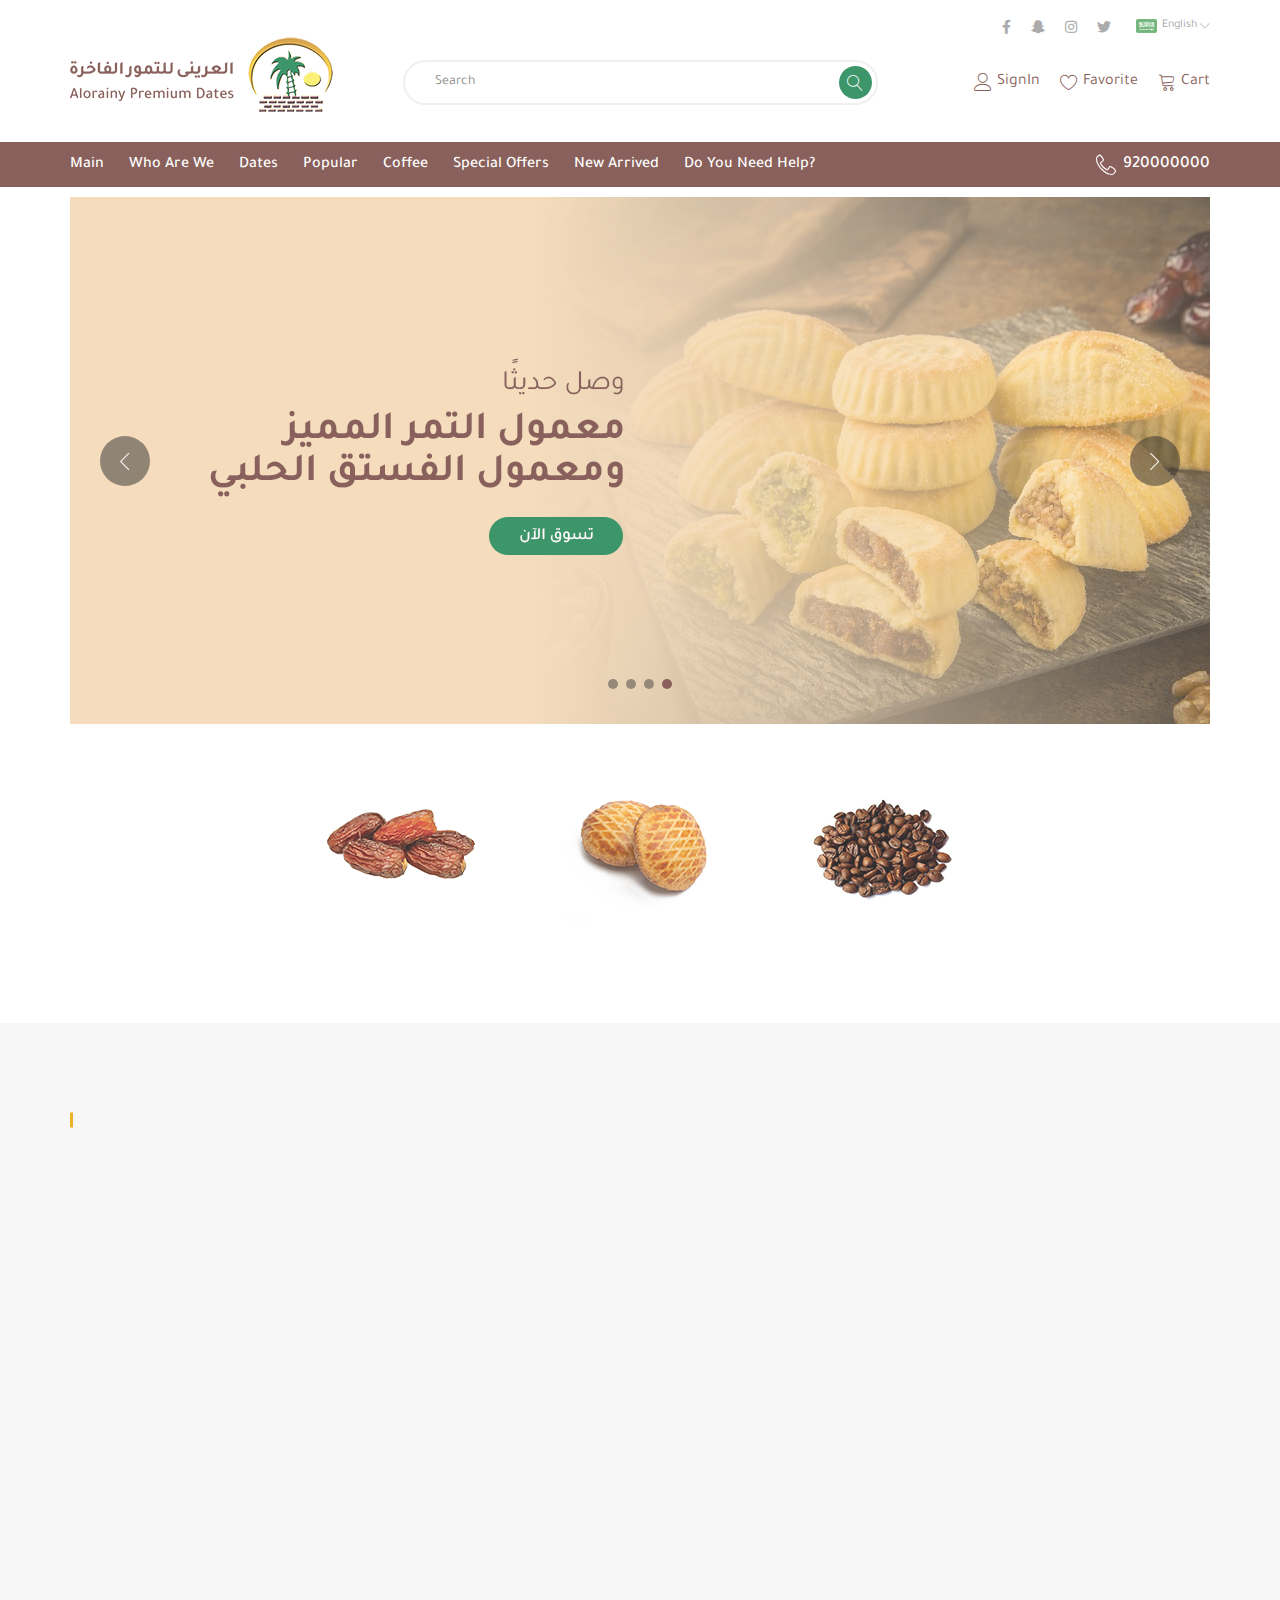
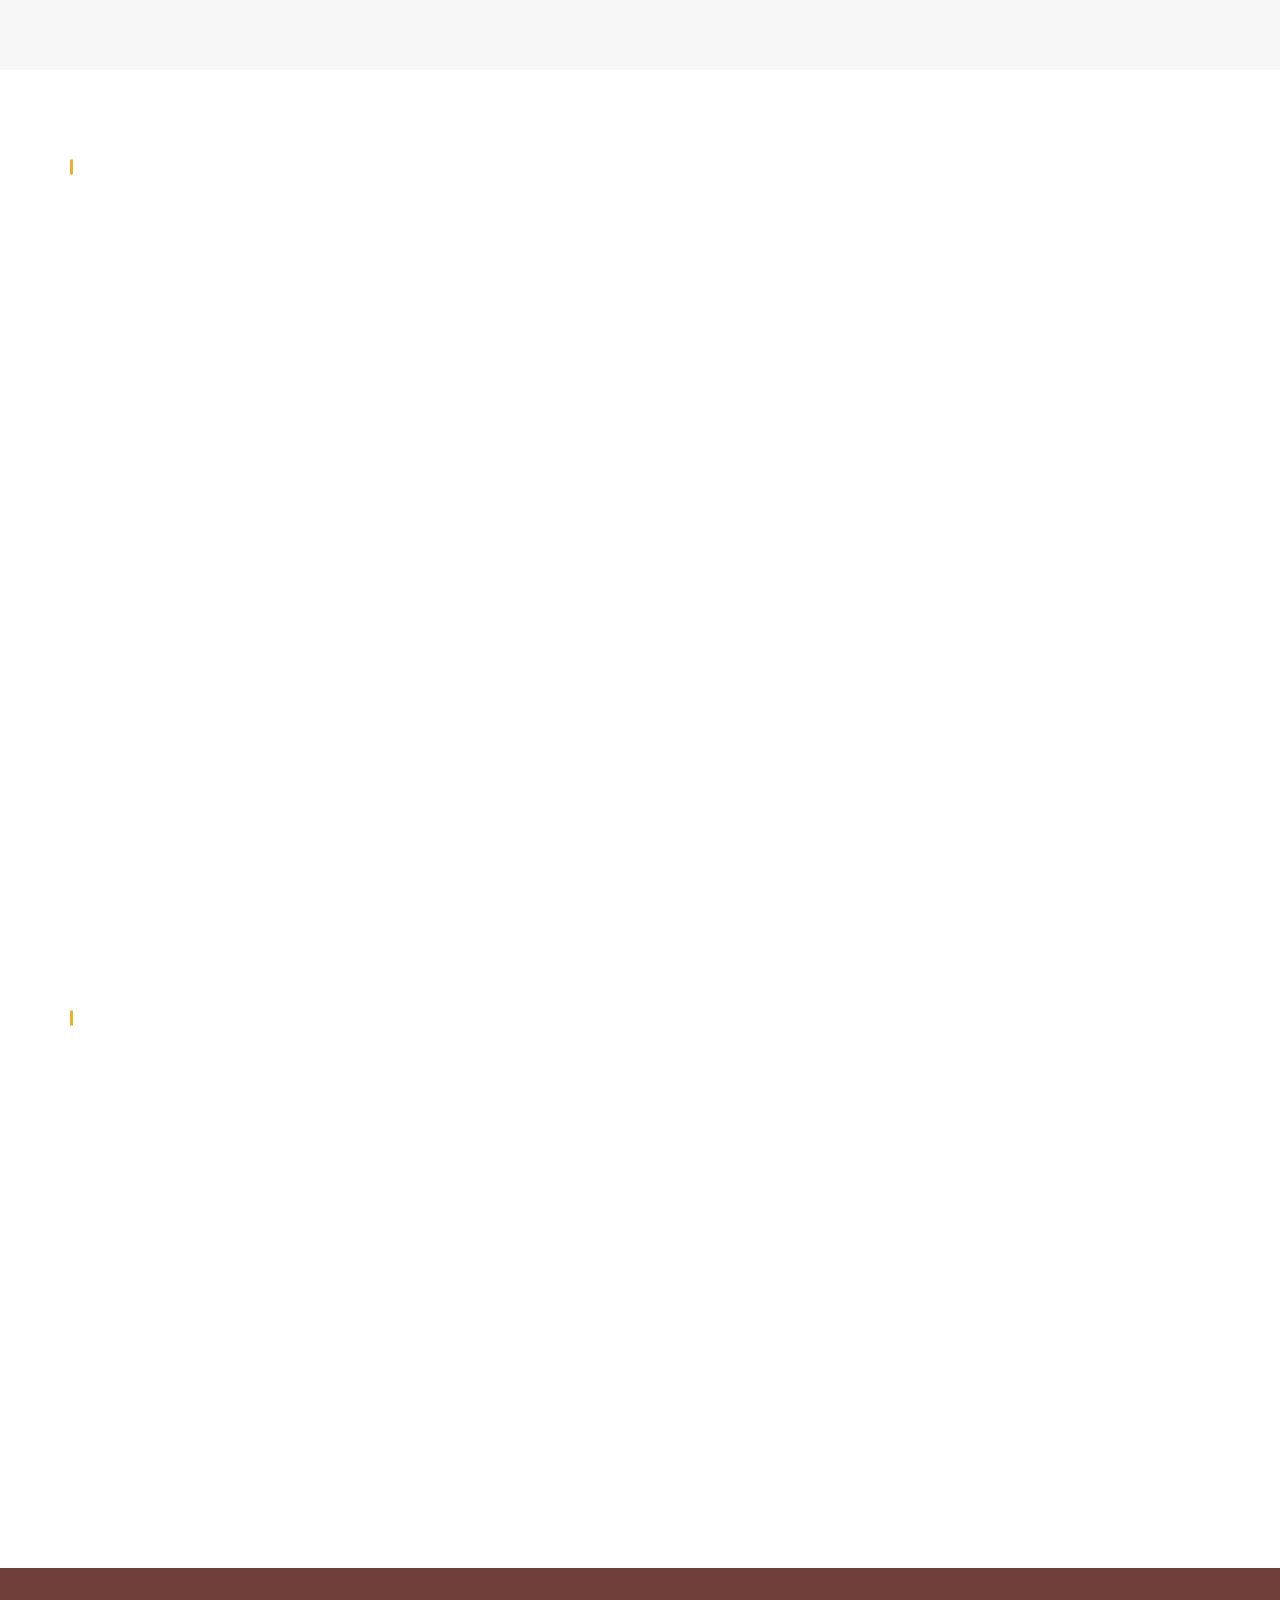
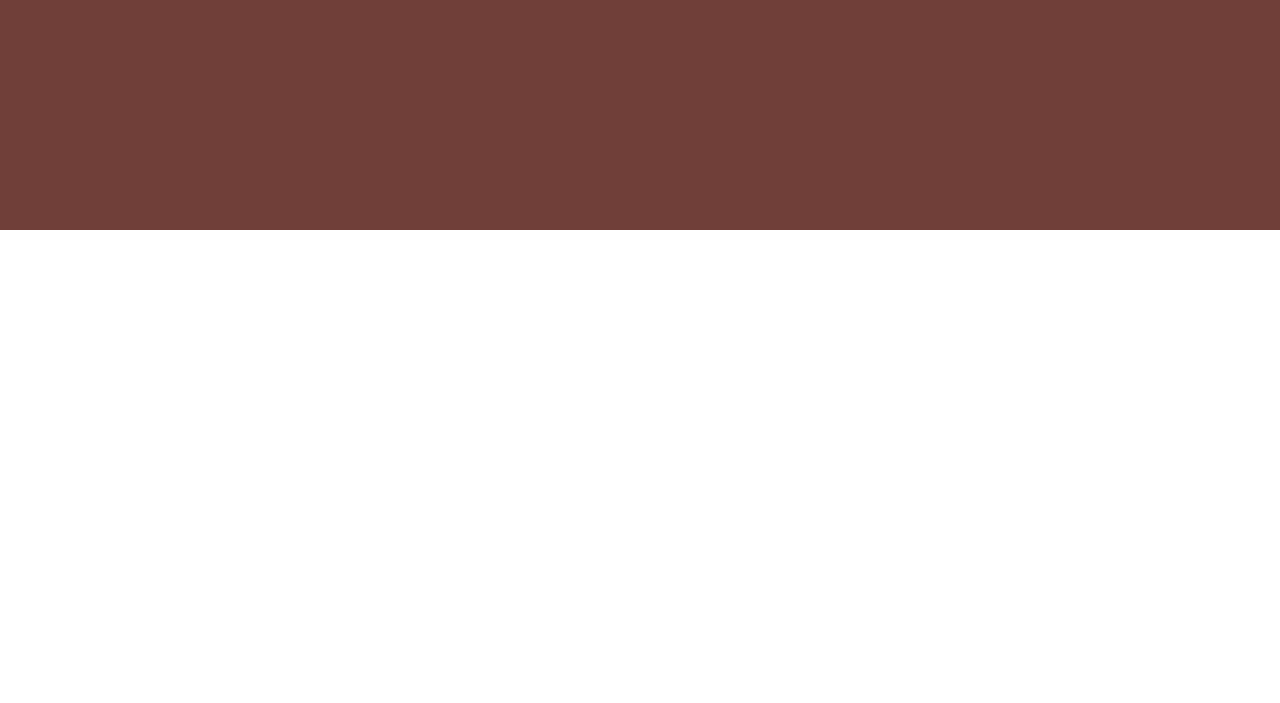
==== index-en.html @ e695fe8a "Adding Project Files" ====
<!DOCTYPE html>
<!--[if lt IE 7]>      <html class="no-js lt-ie9 lt-ie8 lt-ie7"> <![endif]-->
<!--[if IE 7]>         <html class="no-js lt-ie9 lt-ie8"> <![endif]-->
<!--[if IE 8]>         <html class="no-js lt-ie9"> <![endif]-->
<!--[if gt IE 8]><!-->
<html class="no-js" dir="ltr">
<!--<![endif]-->

<head>
    <meta charset="utf-8">
    <meta http-equiv="X-UA-Compatible" content="IE=edge">
    <title>Alorainy Premium Dates</title>
    <meta name="description" content="">
    <meta name="viewport" content="width=device-width, initial-scale=1">
    <link rel="stylesheet" href="css/all.min.css">
    <link rel="stylesheet" href="css/bootstrap.min.css">
    <link rel="stylesheet" href="css/fonts.css">
    <link rel="stylesheet" href="css/animate.css">
    <link rel="stylesheet" href="css/owl.carousel.min.css">
    <link rel="stylesheet" href="css/owl.theme.default.min.css">
    <link rel="stylesheet" href="css/Linearicons.css">
    <link rel="stylesheet" href="css/main.css">
    <link rel="stylesheet" href="css/media.css">
</head>

<body>
    <!--[if lt IE 7]>
            <p class="browsehappy">You are using an <strong>outdated</strong> browser. Please <a href="#">upgrade your browser</a> to improve your experience.</p>
        <![endif]-->

    <!--------------------------------------- Header Start -------------------------------------->
    <div class="lang-back"></div>
    <div class="header">
        <div class="container">
            <div class="page-language">
                <ul class="header-icon-list list-unstyled">
                    <li class="header-icon-li"><a class="header-icon-link" href="#!"><i class="fab fa-facebook-f"></i></a></li>
                    <li class="header-icon-li"><a class="header-icon-link" href="#!"><i class="fab fa-snapchat-ghost"></i></a></li>
                    <li class="header-icon-li"><a class="header-icon-link" href="#!"><i class="fab fa-instagram"></i></a></li>
                    <li class="header-icon-li"><a class="header-icon-link" href="#!"><i class="fab fa-twitter"></i></a></li>
                </ul>
                <div class="lang">
                    <div class="saudia">
                        <img class="lang-img" src="images/header/Saudi-Arabia.png">
                    </div>
                    <p class="lang-name">English</p>
                    <ul class="lang-list list-unstyled">
                        <li class="lang-list-li"><a class="page-link" href="index-en.html">English</a></li>
                        <li class="lang-list-li"><a class="page-link" href="index.html">العربية</a></li>
                    </ul>
                </div>
            </div>

            <div class="row">
                <div class="col-md-3 col-xs-6">
                    <div class="logo">
                        <a href="#!">
                            <img class="logo-img" src="images/header/logo.png" alt="Logo">
                        </a>
                    </div>
                </div>
                <div class="col-md-6">
                    <div class="search-box">
                        <button class="close-search-btn"><span class="lnr lnr-cross"></span></button>
                        <div class="search-bar">
                            <input class="search-input" placeholder="Search">
                            <button class="search-button"><span class="lnr lnr-magnifier"></span></button>
                        </div>
                    </div>
                </div>
                <div class="col-md-3 col-xs-6">
                    <div class="user-terms">

                        <div class="terms-content menu">
                            <span class="menu-icon lnr lnr-menu"></span>
                        </div>

                        <div class="terms-content search">
                            <span class="search-icon open-search"></span>
                        </div>

                        <div class="terms-content config">
                            <span class="config-icon lnr lnr-user"></span>
                            <p class="config-name">SignIn</p>
                            <div class="user-config">
                                <div class="config-box">
                                    <div class="getin get-one login"><a class="getin-link" href="#">SignUp</a></div>
                                    <div class="getin get-two signup"><a class="getin-link" href="#">SignIn</a></div>
                                    <!-- <div class="getin get-three account"><a class="getin-link" href="#">حسابي</a></div>
                                    <div class="getin get-four orders"><a class="getin-link" href="#">طلباتي</a></div>
                                    <div class="getin get-five balance"><a class="getin-link" href="#">رصيدي</a></div>
                                    <div class="getin get-six logout"><a class="getin-link" href="#">خروج</a></div> -->
                                </div>
                            </div>
                        </div>
                        <div class="terms-content fav">
                            <span class="fav-icon lnr lnr-heart"></span>
                            <p class="fav-name">Favorite</p>
                        </div>
                        <div class="terms-content shop">
                            <span class="shop-icon lnr lnr-cart"></span>
                            <p class="shop-name">Cart</p>
                        </div>
                    </div>
                </div>
            </div>
        </div>
    </div>
    <!---------------------------------------- Header End --------------------------------------->


    <!---------------------------------------- Nav Start ---------------------------------------->
    <div class="nav">
        <div class="container">
            <button class="close"><span class="lnr lnr-cross"></span></button>
            <div class="nav-content">
                <ul class="nav-list list-unstyled">
                    <li class="nav-li"><a class="nav-link" href="#!">Main</a></li>
                    <li class="nav-li"><a class="nav-link" href="#!">Who Are We</a></li>
                    <li class="nav-li"><a class="nav-link" href="#!">Dates</a></li>
                    <li class="nav-li shabi"><a class="nav-link" href="#!">Popular</a>
                        <ul class="shabi-list list-unstyled">
                            <li class="shabi-li"><a class="shabi-link" href="#!">Maamoul</a></li>
                            <li class="shabi-li"><a class="shabi-link" href="#!">Klega</a></li>
                            <li class="shabi-li"><a class="shabi-link" href="#!">Dates</a></li>
                        </ul>
                    </li>
                    <li class="nav-li"><a class="nav-link" href="#!">Coffee</a></li>
                    <li class="nav-li"><a class="nav-link" href="#!">Special Offers</a></li>
                    <li class="nav-li fav-li"><a class="nav-link" href="#!">Favorite</a></li>
                    <li class="nav-li"><a class="nav-link" href="#!">New Arrived</a></li>
                    <li class="nav-li"><a class="nav-link" href="#!">?Do You Need Help</a></li>
                </ul>
                <p class="lang-name">Language</p>
                <ul class="lang-list list-unstyled">
                    <li class="lang-list-li"><a class="page-link" href="index-en.html">English</a></li>
                    <li class="lang-list-li"><a class="page-link" href="index.html">العربية</a></li>
                </ul>
                <p class="my-account">My Account</p>
                <div class="config-box">
                    <div class="getin get-one login"><a class="getin-link" href="#">SignUp</a></div>
                    <div class="getin get-two signup"><a class="getin-link" href="#">SignIn</a></div>
                </div>
                <div class="nav-contact">
                    <span class="contact-icon lnr lnr-phone-handset"></span>
                    <p class="contact-number"><a class="tel" href="tel:920000000">920000000</a></p>
                </div>
            </div>
        </div>
    </div>
    <!----------------------------------------- Nav End ----------------------------------------->


    <!------------------------------------ Main Slider Start ------------------------------------>
    <div class="main-slider">
        <div class="container">
            <div class="owl-carousel owl-theme wow animate__zoomIn" data-wow-duration="0.5s">

                <div class="main-item wow animate__zoomIn" data-wow-duration="0.6s">
                    <a class="main-item-link" href="#!">
                        <img src="images/main-slider/slider.png">
                    </a>
                </div>

                <div class="main-item">
                    <a class="main-item-link" href="#!">
                        <img src="images/main-slider/slider.png">
                    </a>
                </div>

                <div class="main-item">
                    <a class="main-item-link" href="#!">
                        <img src="images/main-slider/slider.png">
                    </a>
                </div>

                <div class="main-item">
                    <a class="main-item-link" href="#!">
                        <img src="images/main-slider/slider.png">
                    </a>
                </div>

            </div>
        </div>
    </div>

    <!------------------------------------- Main Slider End ------------------------------------->


    <!------------------------------------- Categories Start ------------------------------------>
    <div class="cat">
        <div class="container">
            <div class="cat-content">

                <div class="cat-item">
                    <a class="cat-image-box wow animate__zoomIn" data-wow-duration="0.5s" href="#!">
                        <img class="cat-img img-responsive" src="images/categories/1.png">
                    </a>
                    <a class="cat-name wow animate__zoomIn" data-wow-duration="0.6s" href="#!">Dates</a>
                </div>

                <div class="cat-item">
                    <a class="cat-image-box wow animate__zoomIn" data-wow-duration="0.7s" href="#!">
                        <img class="cat-img img-responsive" src="images/categories/2.png">
                    </a>
                    <a class="cat-name wow animate__zoomIn" data-wow-duration="0.8s" href="#!">Popular</a>
                </div>

                <div class="cat-item">
                    <a class="cat-image-box wow animate__zoomIn" data-wow-duration="0.9s" href="#!">
                        <img class="cat-img img-responsive" src="images/categories/3.png">
                    </a>
                    <a class="cat-name wow animate__zoomIn" data-wow-duration="1s" href="#!">Coffee</a>
                </div>
            </div>
        </div>
    </div>
    <!-------------------------------------- Categories End ------------------------------------->


    <!-------------------------------------- Product1 Start ------------------------------------->
    <div class="bestsellers">
        <div class="container">

            <h3 class="products-title wow animate__zoomIn" data-wow-duration="0.5s">BestSellers</h3>

            <div class="owl-carousel owl-theme wow animate__zoomIn" data-wow-duration="0.6s">

                <div class="item wow animate__zoomIn" data-wow-duration="0.7s">
                    <div class="img-box">
                        <a href="#!"><img class="item-img img-responsive" src="images/products/1.png"></a>
                        <span class="discount">Discount 10%</span>
                    </div>
                    <div class="item-content">
                        <a href="#" class="item-name">Product Test Name</a>
                        <p class="price-box">
                            <span class="first-price">150 SAR</span>
                            <span class="last-price">170 SAR</span>
                        </p>
                        <div class="add-to-cart">
                            <a class="add-to-cart-link" href="#!">
                                <span class="item-cart lnr lnr-cart"></span>
                                <p class="item-cart-name">Add To Cart</p>
                            </a>
                        </div>
                    </div>
                </div>

                <div class="item wow animate__zoomIn" data-wow-duration="0.8s">
                    <div class="img-box">
                        <a href="#!"><img class="item-img img-responsive" src="images/products/2.png"></a>
                    </div>
                    <div class="item-content">
                        <a href="#" class="item-name">Product Test Name</a>
                        <p class="price-box">
                            <span class="first-price">150 SAR</span>
                        </p>
                        <div class="add-to-cart">
                            <a class="add-to-cart-link" href="#!">
                                <span class="item-cart lnr lnr-cart"></span>
                                <p class="item-cart-name">Add To Cart</p>
                            </a>
                        </div>
                    </div>
                </div>

                <div class="item wow animate__zoomIn" data-wow-duration="0.9s">
                    <div class="img-box">
                        <a href="#!"><img class="item-img img-responsive" src="images/products/3.png"></a>
                        <span class="discount">Discount 10%</span>
                    </div>
                    <div class="item-content">
                        <a href="#" class="item-name">Product Test Name</a>
                        <p class="price-box">
                            <span class="first-price">150 SAR</span>
                            <span class="last-price">170 SAR</span>
                        </p>
                        <div class="add-to-cart">
                            <a class="add-to-cart-link" href="#!">
                                <span class="item-cart lnr lnr-cart"></span>
                                <p class="item-cart-name">Add To Cart</p>
                            </a>
                        </div>
                    </div>
                </div>

                <div class="item wow animate__zoomIn" data-wow-duration="1s">
                    <div class="img-box">
                        <a href="#!"><img class="item-img img-responsive" src="images/products/4.png"></a>
                        <span class="discount">Discount 10%</span>
                    </div>
                    <div class="item-content">
                        <a href="#" class="item-name">Product Test Name</a>
                        <p class="price-box">
                            <span class="first-price">150 SAR</span>
                            <span class="last-price">170 SAR</span>
                        </p>
                        <div class="add-to-cart">
                            <a class="add-to-cart-link" href="#!">
                                <span class="item-cart lnr lnr-cart"></span>
                                <p class="item-cart-name">Add To Cart</p>
                            </a>
                        </div>
                    </div>
                </div>

                <div class="item wow animate__zoomIn" data-wow-duration="1.1s">
                    <div class="img-box">
                        <a href="#!"><img class="item-img img-responsive" src="images/products/5.png"></a>
                        <span class="discount">Discount 10%</span>
                    </div>
                    <div class="item-content">
                        <a href="#" class="item-name">Product Test Name</a>
                        <p class="price-box">
                            <span class="first-price">150 SAR</span>
                            <span class="last-price">170 SAR</span>
                        </p>
                        <div class="add-to-cart">
                            <a class="add-to-cart-link" href="#!">
                                <span class="item-cart lnr lnr-cart"></span>
                                <p class="item-cart-name">Add To Cart</p>
                            </a>
                        </div>
                    </div>
                </div>

                <div class="item">
                    <div class="img-box">
                        <a href="#!"><img class="item-img img-responsive" src="images/products/3.png"></a>
                        <span class="discount">Discount 10%</span>
                    </div>
                    <div class="item-content">
                        <a href="#" class="item-name">Product Test Name</a>
                        <p class="price-box">
                            <span class="first-price">150 SAR</span>
                            <span class="last-price">170 SAR</span>
                        </p>
                        <div class="add-to-cart">
                            <a class="add-to-cart-link" href="#!">
                                <span class="item-cart lnr lnr-cart"></span>
                                <p class="item-cart-name">Add To Cart</p>
                            </a>
                        </div>
                    </div>
                </div>

            </div>
        </div>
    </div>
    <!--------------------------------------- Product1 End -------------------------------------->


    <!-------------------------------------- Product2 Start ------------------------------------->
    <div class="offers">
        <div class="container">

            <h3 class="products-title wow animate__zoomIn" data-wow-duration="0.5s">Special Offers<a href="#!" class="show-more">Show More</a></h3>

            <div class="owl-carousel owl-theme wow animate__zoomIn" data-wow-duration="0.6s">

                <div class="item wow animate__zoomIn" data-wow-duration="0.7s">
                    <div class="img-box">
                        <a href="#!"><img class="item-img img-responsive" src="images/products/1.png"></a>
                        <span class="discount">Discount 10%</span>
                    </div>
                    <div class="item-content">
                        <a href="#" class="item-name">Product Test Name</a>
                        <p class="price-box">
                            <span class="first-price">150 SAR</span>
                            <span class="last-price">170 SAR</span>
                        </p>
                        <div class="add-to-cart">
                            <a class="add-to-cart-link" href="#!">
                                <span class="item-cart lnr lnr-cart"></span>
                                <p class="item-cart-name">Add To Cart</p>
                            </a>
                        </div>
                    </div>
                </div>

                <div class="item wow animate__zoomIn" data-wow-duration="0.8s">
                    <div class="img-box">
                        <a href="#!"><img class="item-img img-responsive" src="images/products/2.png"></a>
                        <span class="discount">Discount 10%</span>
                    </div>
                    <div class="item-content">
                        <a href="#" class="item-name">Product Test Name</a>
                        <p class="price-box">
                            <span class="first-price">150 SAR</span>
                            <span class="last-price">170 SAR</span>
                        </p>
                        <div class="add-to-cart">
                            <a class="add-to-cart-link" href="#!">
                                <span class="item-cart lnr lnr-cart"></span>
                                <p class="item-cart-name">Add To Cart</p>
                            </a>
                        </div>
                    </div>
                </div>

                <div class="item wow animate__zoomIn" data-wow-duration="0.9s">
                    <div class="img-box">
                        <a href="#!"><img class="item-img img-responsive" src="images/products/3.png"></a>
                        <span class="discount">Discount 10%</span>
                    </div>
                    <div class="item-content">
                        <a href="#" class="item-name">Product Test Name</a>
                        <p class="price-box">
                            <span class="first-price">150 SAR</span>
                            <span class="last-price">170 SAR</span>
                        </p>
                        <div class="add-to-cart">
                            <a class="add-to-cart-link" href="#!">
                                <span class="item-cart lnr lnr-cart"></span>
                                <p class="item-cart-name">Add To Cart</p>
                            </a>
                        </div>
                    </div>
                </div>

                <div class="item wow animate__zoomIn" data-wow-duration="1s">
                    <div class="img-box">
                        <a href="#!"><img class="item-img img-responsive" src="images/products/4.png"></a>
                        <span class="discount">Discount 10%</span>
                    </div>
                    <div class="item-content">
                        <a href="#" class="item-name">Product Test Name</a>
                        <p class="price-box">
                            <span class="first-price">150 SAR</span>
                            <span class="last-price">170 SAR</span>
                        </p>
                        <div class="add-to-cart">
                            <a class="add-to-cart-link" href="#!">
                                <span class="item-cart lnr lnr-cart"></span>
                                <p class="item-cart-name">Add To Cart</p>
                            </a>
                        </div>
                    </div>
                </div>

                <div class="item wow animate__zoomIn" data-wow-duration="1.1s">
                    <div class="img-box">
                        <a href="#!"><img class="item-img img-responsive" src="images/products/5.png"></a>
                        <span class="discount">Discount 10%</span>
                    </div>
                    <div class="item-content">
                        <a href="#" class="item-name">Product Test Name</a>
                        <p class="price-box">
                            <span class="first-price">150 SAR</span>
                            <span class="last-price">170 SAR</span>
                        </p>
                        <div class="add-to-cart">
                            <a class="add-to-cart-link" href="#!">
                                <span class="item-cart lnr lnr-cart"></span>
                                <p class="item-cart-name">Add To Cart</p>
                            </a>
                        </div>
                    </div>
                </div>

                <div class="item">
                    <div class="img-box">
                        <a href="#!"><img class="item-img img-responsive" src="images/products/3.png"></a>
                        <span class="discount">Discount 10%</span>
                    </div>
                    <div class="item-content">
                        <a href="#" class="item-name">Product Test Name</a>
                        <p class="price-box">
                            <span class="first-price">150 SAR</span>
                            <span class="last-price">170 SAR</span>
                        </p>
                        <div class="add-to-cart">
                            <a class="add-to-cart-link" href="#!">
                                <span class="item-cart lnr lnr-cart"></span>
                                <p class="item-cart-name">Add To Cart</p>
                            </a>
                        </div>
                    </div>
                </div>

            </div>
        </div>
    </div>
    <!--------------------------------------- Product2 End -------------------------------------->


    <!--------------------------------------- Gallary Start ------------------------------------->
    <div class="gallary">
        <div class="container">
            <div class="row">
                <div class="col-md-6 col-xs-12">
                    <a href="#!" class="gallary-content">
                        <img class="gallary-img wow animate__zoomIn" data-wow-duration="0.5s" src="images/gallary/1.png">
                    </a>
                </div>

                <div class="col-md-6 col-xs-12">
                    <a href="#!" class="gallary-content">
                        <img class="gallary-img wow animate__zoomIn" data-wow-duration="0.6s" src="images/gallary/2.png">
                    </a>
                </div>
            </div>
        </div>
    </div>
    <!---------------------------------------- Gallary End -------------------------------------->


    <!-------------------------------------- Product3 Start ------------------------------------->
    <div class="offers">
        <div class="container">

            <h3 class="products-title wow animate__zoomIn" data-wow-duration="0.5s">New Arrived<a href="#!" class="show-more">Show More</a></h3>

            <div class="owl-carousel owl-theme wow animate__zoomIn" data-wow-duration="0.6s">

                <div class="item wow animate__zoomIn" data-wow-duration="0.7s">
                    <div class="img-box">
                        <a href="#!"><img class="item-img img-responsive" src="images/products/1.png"></a>
                        <span class="discount">Discount 10%</span>
                    </div>
                    <div class="item-content">
                        <a href="#" class="item-name">Product Test Name</a>
                        <p class="price-box">
                            <span class="first-price">150 SAR</span>
                            <span class="last-price">170 SAR</span>
                        </p>
                        <div class="add-to-cart">
                            <a class="add-to-cart-link" href="#!">
                                <span class="item-cart lnr lnr-cart"></span>
                                <p class="item-cart-name">Add To Cart</p>
                            </a>
                        </div>
                    </div>
                </div>

                <div class="item wow animate__zoomIn" data-wow-duration="0.8s">
                    <div class="img-box">
                        <a href="#!"><img class="item-img img-responsive" src="images/products/2.png"></a>
                        <span class="discount">Discount 10%</span>
                    </div>
                    <div class="item-content">
                        <a href="#" class="item-name">Product Test Name</a>
                        <p class="price-box">
                            <span class="first-price">150 SAR</span>
                            <span class="last-price">170 SAR</span>
                        </p>
                        <div class="add-to-cart">
                            <a class="add-to-cart-link" href="#!">
                                <span class="item-cart lnr lnr-cart"></span>
                                <p class="item-cart-name">Add To Cart</p>
                            </a>
                        </div>
                    </div>
                </div>

                <div class="item wow animate__zoomIn" data-wow-duration="0.9s">
                    <div class="img-box">
                        <a href="#!"><img class="item-img img-responsive" src="images/products/3.png"></a>
                        <span class="discount">Discount 10%</span>
                    </div>
                    <div class="item-content">
                        <a href="#" class="item-name">Product Test Name</a>
                        <p class="price-box">
                            <span class="first-price">150 SAR</span>
                            <span class="last-price">170 SAR</span>
                        </p>
                        <div class="add-to-cart">
                            <a class="add-to-cart-link" href="#!">
                                <span class="item-cart lnr lnr-cart"></span>
                                <p class="item-cart-name">Add To Cart</p>
                            </a>
                        </div>
                    </div>
                </div>

                <div class="item wow animate__zoomIn" data-wow-duration="1s">
                    <div class="img-box">
                        <a href="#!"><img class="item-img img-responsive" src="images/products/4.png"></a>
                        <span class="discount">Discount 10%</span>
                    </div>
                    <div class="item-content">
                        <a href="#" class="item-name">Product Test Name</a>
                        <p class="price-box">
                            <span class="first-price">150 SAR</span>
                            <span class="last-price">170 SAR</span>
                        </p>
                        <div class="add-to-cart">
                            <a class="add-to-cart-link" href="#!">
                                <span class="item-cart lnr lnr-cart"></span>
                                <p class="item-cart-name">Add To Cart</p>
                            </a>
                        </div>
                    </div>
                </div>

                <div class="item wow animate__zoomIn" data-wow-duration="1.1s">
                    <div class="img-box">
                        <a href="#!"><img class="item-img img-responsive" src="images/products/5.png"></a>
                        <span class="discount">Discount 10%</span>
                    </div>
                    <div class="item-content">
                        <a href="#" class="item-name">Product Test Name</a>
                        <p class="price-box">
                            <span class="first-price">150 SAR</span>
                            <span class="last-price">170 SAR</span>
                        </p>
                        <div class="add-to-cart">
                            <a class="add-to-cart-link" href="#!">
                                <span class="item-cart lnr lnr-cart"></span>
                                <p class="item-cart-name">Add To Cart</p>
                            </a>
                        </div>
                    </div>
                </div>

                <div class="item">
                    <div class="img-box">
                        <a href="#!"><img class="item-img img-responsive" src="images/products/3.png"></a>
                        <span class="discount">Discount 10%</span>
                    </div>
                    <div class="item-content">
                        <a href="#" class="item-name">Product Test Name</a>
                        <p class="price-box">
                            <span class="first-price">150 SAR</span>
                            <span class="last-price">170 SAR</span>
                        </p>
                        <div class="add-to-cart">
                            <a class="add-to-cart-link" href="#!">
                                <span class="item-cart lnr lnr-cart"></span>
                                <p class="item-cart-name">Add To Cart</p>
                            </a>
                        </div>
                    </div>
                </div>

            </div>
        </div>
    </div>
    <!--------------------------------------- Product3 End -------------------------------------->


    <!-------------------------------------- Newsletter Start ----------------------------------->
    <div class="newsletter">
        <div class="container">
            <div class="newsletter-content">
                <h3 class="newsletter-title wow animate__zoomIn" data-wow-duration="0.5s">Newsletter</h3>
                <p class="newsletter-disc wow animate__zoomIn" data-wow-duration="0.6s">Subscribe to Newsletter to Receive our Latest Offers and Products</p>
                <div class="email wow animate__zoomIn" data-wow-duration="0.7s">
                    <input class="email-input" type="text" placeholder="Enter Your Email">
                    <button class="subscribe">Subscribe</button>
                </div>
            </div>
        </div>
    </div>
    <!--------------------------------------- Newsletter End ------------------------------------>


    <!---------------------------------------- Footer Start ------------------------------------->
    <div class="footer">
        <div class="container">
            <div class="footer-top">
                <div class="row">

                    <div class="col-md-3 col-xs-12">
                        <div class="footer-col one">
                            <div class="footer-logo">
                                <img class="footer-logo-img wow animate__zoomIn" data-wow-duration="0.5s" src="images/header/logo.png">
                            </div>
                            <p class="footer-p wow animate__zoomIn" data-wow-duration="0.6s">There is a proven fact from a long time ago that the readable content of a page will not distract the reader from focusing on the external appearance of the text</p>
                        </div>
                    </div>

                    <div class="slide-group" id="parent">

                        <div class="col-md-2 col-xs-12">
                            <div class="footer-col two wow animate__zoomIn" data-wow-duration="0.7s">
                                <h3 class="footer-heading">
                                    <a class="footer-link" data-toggle="collapse" data-target="#collapseOne" aria-expanded="false" aria-controls="collapseOne">Information</a>
                                </h3>
                                <div class="slide-list collapse" id="collapseOne" data-parent="#parent">
                                    <ul class="info-list list-unstyled">
                                        <li class="info-list-li"><a class="info-link" href="#!">Who Are We</a></li>
                                        <li class="info-list-li"><a class="info-link" href="#!">Bank Accounts</a></li>
                                        <li class="info-list-li"><a class="info-link" href="#!">Privacy Policy</a></li>
                                        <li class="info-list-li"><a class="info-link" href="#!">Terms & Conditions</a></li>
                                    </ul>
                                </div>
                            </div>
                        </div>

                        <div class="col-md-2 col-xs-12">
                            <div class="footer-col two wow animate__zoomIn" data-wow-duration="0.8s">
                                <h3 class="footer-heading">
                                    <a class="footer-link" data-toggle="collapse" data-target="#collapseThree" aria-expanded="false" aria-controls="collapseTwo">Customers Services</a>
                                </h3>
                                <div class="slide-list collapse" id="collapseThree" data-parent="#parent">
                                    <ul class="info-list list-unstyled">
                                        <li class="info-list-li"><a class="info-link" href="#!">Contact Us</a></li>
                                        <li class="info-list-li"><a class="info-link" href="#!">Site Map</a></li>
                                    </ul>
                                </div>
                            </div>
                        </div>

                        <div class="col-md-2 col-xs-12">
                            <div class="footer-col two wow animate__zoomIn" data-wow-duration="0.9s">
                                <h3 class="footer-heading">
                                    <a class="footer-link" data-toggle="collapse" data-target="#collapseFour" aria-expanded="false" aria-controls="collapseTwo">My Account</a>
                                </h3>
                                <div class="slide-list collapse" id="collapseFour" data-parent="#parent">
                                    <ul class="info-list list-unstyled">
                                        <li class="info-list-li"><a class="info-link" href="#!">My Account</a></li>
                                        <li class="info-list-li"><a class="info-link" href="#!">Order History</a></li>
                                        <li class="info-list-li"><a class="info-link" href="#!">Wish List</a></li>
                                        <li class="info-list-li"><a class="info-link" href="#!">Newsletter</a></li>
                                    </ul>
                                </div>
                            </div>
                        </div>

                    </div>

                    <div class="col-md-3 col-xs-12">
                        <div class="footer-col three">
                            <h3 class="footer-heading wow animate__zoomIn" data-wow-duration="1s">Follow Us On</h3>
                            <ul class="list-unstyled footer-icon-list wow animate__zoomIn" data-wow-duration="1.1s">
                                <li class="footer-icon-li"><a class="footer-icon-link" href="#"><i class="facebook-icon fab fa-facebook-f"></i></a></li>
                                <li class="footer-icon-li"><a class="footer-icon-link" href="#"><i class="snap-icon fab fa-snapchat-ghost"></i></a></li>
                                <li class="footer-icon-li"><a class="footer-icon-link" href="#"><i class="insta-icon fab fa-instagram"></i></a></li>
                                <li class="footer-icon-li"><a class="footer-icon-link" href="#"><i class="twitter-icon fab fa-twitter"></i></a></li>
                            </ul>
                        </div>
                    </div>

                </div>
            </div>
            <div class="footer-bottom">
                <div class="copyrights wow animate__zoomIn" data-wow-duration="1.2s">
                    <p class="first-p">Alorainy Corporation for Premium Dates &copy;</p>
                    <p class="last-p">Designed & Developed By -
                        <a class="tasawk" href="https://tasawk.com.sa/"><img src="images/footer/tasawk-en.png"></a>
                    </p>
                </div>
                <div class="payment wow animate__zoomIn" data-wow-duration="1.3s">
                    <img src="images/footer/payment.png">
                </div>
            </div>
        </div>
    </div>
    <!----------------------------------------- Footer End -------------------------------------->


    <!-------------------------------------- Overlay background --------------------------------->
    <div class="overlay-box"></div>
    <div class="overlay-box2"></div>
    <div class="overlay-box3"></div>


    <!----------------------------------------- Page Overlay ------------------------------------>
    <div class="loading-overlay">
        <img src="images/header/logo.png">
    </div>

    <script src="js/jquery-3.5.1.min.js"></script>
    <script src="js/bootstrap.min.js"></script>
    <script src="js/owl.carousel.min.js"></script>
    <script src="js/wow.min.js"></script>
    <script src="js/main.js"></script>
</body>

</html>
---- css/fonts.css ----
@font-face {
    font-family: "black";
    src: url("../webfonts/Tajawal/Tajawal-Black.ttf")
}

@font-face {
    font-family: "bold";
    src: url("../webfonts/Tajawal/Tajawal-Bold.ttf")
}

@font-face {
    font-family: "extra-bold";
    src: url("../webfonts/Tajawal/Tajawal-ExtraBold.ttf")
}

@font-face {
    font-family: "extra-light";
    src: url("../webfonts/Tajawal/Tajawal-ExtraLight.ttf")
}

@font-face {
    font-family: "light";
    src: url("../webfonts/Tajawal/Tajawal-Light.ttf")
}

@font-face {
    font-family: "medium";
    src: url("../webfonts/Tajawal/Tajawal-Medium.ttf")
}

@font-face {
    font-family: "regular";
    src: url("../webfonts/Tajawal/Tajawal-Regular.ttf")
}
---- css/Linearicons.css ----
@font-face {
    font-family: 'Linearicons-Free';
    src: url('../webfonts/Linearicons/Linearicons-Free.eot?w118d');
    src: url('../webfonts/Linearicons/Linearicons-Free.eot?#iefixw118d') format('embedded-opentype'), url('../webfonts/Linearicons/Linearicons-Free.woff2?w118d') format('woff2'), url('../webfonts/Linearicons/Linearicons-Free.woff?w118d') format('woff'), url('../webfonts/Linearicons/Linearicons-Free.ttf?w118d') format('truetype'), url('../webfonts/Linearicons/Linearicons-Free.svg?w118d#Linearicons-Free') format('svg');
    font-weight: normal;
    font-style: normal;
}

.lnr {
    font-family: 'Linearicons-Free';
    speak: none;
    font-style: normal;
    font-weight: normal;
    font-variant: normal;
    text-transform: none;
    line-height: 1;
    /* Better Font Rendering =========== */
    -webkit-font-smoothing: antialiased;
    -moz-osx-font-smoothing: grayscale;
}

.lnr-home:before {
    content: "\e800";
}

.lnr-apartment:before {
    content: "\e801";
}

.lnr-pencil:before {
    content: "\e802";
}

.lnr-magic-wand:before {
    content: "\e803";
}

.lnr-drop:before {
    content: "\e804";
}

.lnr-lighter:before {
    content: "\e805";
}

.lnr-poop:before {
    content: "\e806";
}

.lnr-sun:before {
    content: "\e807";
}

.lnr-moon:before {
    content: "\e808";
}

.lnr-cloud:before {
    content: "\e809";
}

.lnr-cloud-upload:before {
    content: "\e80a";
}

.lnr-cloud-download:before {
    content: "\e80b";
}

.lnr-cloud-sync:before {
    content: "\e80c";
}

.lnr-cloud-check:before {
    content: "\e80d";
}

.lnr-database:before {
    content: "\e80e";
}

.lnr-lock:before {
    content: "\e80f";
}

.lnr-cog:before {
    content: "\e810";
}

.lnr-trash:before {
    content: "\e811";
}

.lnr-dice:before {
    content: "\e812";
}

.lnr-heart:before {
    content: "\e813";
}

.lnr-star:before {
    content: "\e814";
}

.lnr-star-half:before {
    content: "\e815";
}

.lnr-star-empty:before {
    content: "\e816";
}

.lnr-flag:before {
    content: "\e817";
}

.lnr-envelope:before {
    content: "\e818";
}

.lnr-paperclip:before {
    content: "\e819";
}

.lnr-inbox:before {
    content: "\e81a";
}

.lnr-eye:before {
    content: "\e81b";
}

.lnr-printer:before {
    content: "\e81c";
}

.lnr-file-empty:before {
    content: "\e81d";
}

.lnr-file-add:before {
    content: "\e81e";
}

.lnr-enter:before {
    content: "\e81f";
}

.lnr-exit:before {
    content: "\e820";
}

.lnr-graduation-hat:before {
    content: "\e821";
}

.lnr-license:before {
    content: "\e822";
}

.lnr-music-note:before {
    content: "\e823";
}

.lnr-film-play:before {
    content: "\e824";
}

.lnr-camera-video:before {
    content: "\e825";
}

.lnr-camera:before {
    content: "\e826";
}

.lnr-picture:before {
    content: "\e827";
}

.lnr-book:before {
    content: "\e828";
}

.lnr-bookmark:before {
    content: "\e829";
}

.lnr-user:before {
    content: "\e82a";
}

.lnr-users:before {
    content: "\e82b";
}

.lnr-shirt:before {
    content: "\e82c";
}

.lnr-store:before {
    content: "\e82d";
}

.lnr-cart:before {
    content: "\e82e";
}

.lnr-tag:before {
    content: "\e82f";
}

.lnr-phone-handset:before {
    content: "\e830";
}

.lnr-phone:before {
    content: "\e831";
}

.lnr-pushpin:before {
    content: "\e832";
}

.lnr-map-marker:before {
    content: "\e833";
}

.lnr-map:before {
    content: "\e834";
}

.lnr-location:before {
    content: "\e835";
}

.lnr-calendar-full:before {
    content: "\e836";
}

.lnr-keyboard:before {
    content: "\e837";
}

.lnr-spell-check:before {
    content: "\e838";
}

.lnr-screen:before {
    content: "\e839";
}

.lnr-smartphone:before {
    content: "\e83a";
}

.lnr-tablet:before {
    content: "\e83b";
}

.lnr-laptop:before {
    content: "\e83c";
}

.lnr-laptop-phone:before {
    content: "\e83d";
}

.lnr-power-switch:before {
    content: "\e83e";
}

.lnr-bubble:before {
    content: "\e83f";
}

.lnr-heart-pulse:before {
    content: "\e840";
}

.lnr-construction:before {
    content: "\e841";
}

.lnr-pie-chart:before {
    content: "\e842";
}

.lnr-chart-bars:before {
    content: "\e843";
}

.lnr-gift:before {
    content: "\e844";
}

.lnr-diamond:before {
    content: "\e845";
}

.lnr-linearicons:before {
    content: "\e846";
}

.lnr-dinner:before {
    content: "\e847";
}

.lnr-coffee-cup:before {
    content: "\e848";
}

.lnr-leaf:before {
    content: "\e849";
}

.lnr-paw:before {
    content: "\e84a";
}

.lnr-rocket:before {
    content: "\e84b";
}

.lnr-briefcase:before {
    content: "\e84c";
}

.lnr-bus:before {
    content: "\e84d";
}

.lnr-car:before {
    content: "\e84e";
}

.lnr-train:before {
    content: "\e84f";
}

.lnr-bicycle:before {
    content: "\e850";
}

.lnr-wheelchair:before {
    content: "\e851";
}

.lnr-select:before {
    content: "\e852";
}

.lnr-earth:before {
    content: "\e853";
}

.lnr-smile:before {
    content: "\e854";
}

.lnr-sad:before {
    content: "\e855";
}

.lnr-neutral:before {
    content: "\e856";
}

.lnr-mustache:before {
    content: "\e857";
}

.lnr-alarm:before {
    content: "\e858";
}

.lnr-bullhorn:before {
    content: "\e859";
}

.lnr-volume-high:before {
    content: "\e85a";
}

.lnr-volume-medium:before {
    content: "\e85b";
}

.lnr-volume-low:before {
    content: "\e85c";
}

.lnr-volume:before {
    content: "\e85d";
}

.lnr-mic:before {
    content: "\e85e";
}

.lnr-hourglass:before {
    content: "\e85f";
}

.lnr-undo:before {
    content: "\e860";
}

.lnr-redo:before {
    content: "\e861";
}

.lnr-sync:before {
    content: "\e862";
}

.lnr-history:before {
    content: "\e863";
}

.lnr-clock:before {
    content: "\e864";
}

.lnr-download:before {
    content: "\e865";
}

.lnr-upload:before {
    content: "\e866";
}

.lnr-enter-down:before {
    content: "\e867";
}

.lnr-exit-up:before {
    content: "\e868";
}

.lnr-bug:before {
    content: "\e869";
}

.lnr-code:before {
    content: "\e86a";
}

.lnr-link:before {
    content: "\e86b";
}

.lnr-unlink:before {
    content: "\e86c";
}

.lnr-thumbs-up:before {
    content: "\e86d";
}

.lnr-thumbs-down:before {
    content: "\e86e";
}

.lnr-magnifier:before {
    content: "\e86f";
}

.lnr-cross:before {
    content: "\e870";
}

.lnr-menu:before {
    content: "\e871";
}

.lnr-list:before {
    content: "\e872";
}

.lnr-chevron-up:before {
    content: "\e873";
}

.lnr-chevron-down:before {
    content: "\e874";
}

.lnr-chevron-left:before {
    content: "\e875";
}

.lnr-chevron-right:before {
    content: "\e876";
}

.lnr-arrow-up:before {
    content: "\e877";
}

.lnr-arrow-down:before {
    content: "\e878";
}

.lnr-arrow-left:before {
    content: "\e879";
}

.lnr-arrow-right:before {
    content: "\e87a";
}

.lnr-move:before {
    content: "\e87b";
}

.lnr-warning:before {
    content: "\e87c";
}

.lnr-question-circle:before {
    content: "\e87d";
}

.lnr-menu-circle:before {
    content: "\e87e";
}

.lnr-checkmark-circle:before {
    content: "\e87f";
}

.lnr-cross-circle:before {
    content: "\e880";
}

.lnr-plus-circle:before {
    content: "\e881";
}

.lnr-circle-minus:before {
    content: "\e882";
}

.lnr-arrow-up-circle:before {
    content: "\e883";
}

.lnr-arrow-down-circle:before {
    content: "\e884";
}

.lnr-arrow-left-circle:before {
    content: "\e885";
}

.lnr-arrow-right-circle:before {
    content: "\e886";
}

.lnr-chevron-up-circle:before {
    content: "\e887";
}

.lnr-chevron-down-circle:before {
    content: "\e888";
}

.lnr-chevron-left-circle:before {
    content: "\e889";
}

.lnr-chevron-right-circle:before {
    content: "\e88a";
}

.lnr-crop:before {
    content: "\e88b";
}

.lnr-frame-expand:before {
    content: "\e88c";
}

.lnr-frame-contract:before {
    content: "\e88d";
}

.lnr-layers:before {
    content: "\e88e";
}

.lnr-funnel:before {
    content: "\e88f";
}

.lnr-text-format:before {
    content: "\e890";
}

.lnr-text-format-remove:before {
    content: "\e891";
}

.lnr-text-size:before {
    content: "\e892";
}

.lnr-bold:before {
    content: "\e893";
}

.lnr-italic:before {
    content: "\e894";
}

.lnr-underline:before {
    content: "\e895";
}

.lnr-strikethrough:before {
    content: "\e896";
}

.lnr-highlight:before {
    content: "\e897";
}

.lnr-text-align-left:before {
    content: "\e898";
}

.lnr-text-align-center:before {
    content: "\e899";
}

.lnr-text-align-right:before {
    content: "\e89a";
}

.lnr-text-align-justify:before {
    content: "\e89b";
}

.lnr-line-spacing:before {
    content: "\e89c";
}

.lnr-indent-increase:before {
    content: "\e89d";
}

.lnr-indent-decrease:before {
    content: "\e89e";
}

.lnr-pilcrow:before {
    content: "\e89f";
}

.lnr-direction-ltr:before {
    content: "\e8a0";
}

.lnr-direction-rtl:before {
    content: "\e8a1";
}

.lnr-page-break:before {
    content: "\e8a2";
}

.lnr-sort-alpha-asc:before {
    content: "\e8a3";
}

.lnr-sort-amount-asc:before {
    content: "\e8a4";
}

.lnr-hand:before {
    content: "\e8a5";
}

.lnr-pointer-up:before {
    content: "\e8a6";
}

.lnr-pointer-right:before {
    content: "\e8a7";
}

.lnr-pointer-down:before {
    content: "\e8a8";
}

.lnr-pointer-left:before {
    content: "\e8a9";
}
---- css/main.css ----
/*==================================================================================
                                    General Styles
==================================================================================*/

body {
    font-family: 'Tajawal', sans-serif;
    overflow-x: hidden;
    width: 100%;
    direction: rtl;
}

.overflow {
    overflow: hidden;
}

::-webkit-scrollbar {
    width: 7px;
    background: #fff;
}

::-webkit-scrollbar-thumb {
    background: #703f39;
    border-radius: 5px;
    border: 1px solid #eee;
}


/*==================================================================================
                                    Bootstrap Styles
==================================================================================*/

html[dir=ltr] .list-unstyled {
    padding-left: auto;
    padding-right: 0;
}


/*==================================================================================
                                    Main Styles
==================================================================================*/


/***************************** Header Section Start ***************************/

.header {
    height: 142px;
}

.page-language {
    display: flex;
    flex-direction: row;
    justify-content: flex-end;
    padding-top: 15px;
}

html[dir=ltr] .page-language {
    flex-direction: row-reverse;
}

.page-language .header-icon-list {
    display: flex;
    flex-direction: row;
    margin-left: 25px;
    margin-top: 2px;
    margin-bottom: 0;
}

html[dir=ltr] .page-language .header-icon-list {
    flex-direction: row-reverse;
    margin-left: 0;
    margin-right: 25px;
}

.header-icon-list .header-icon-li {
    margin-right: 20px;
}

html[dir=ltr] .header-icon-list .header-icon-li {
    margin-right: auto;
    margin-left: 20px;
}

.header-icon-list .header-icon-li:first-child {
    margin-right: 0px;
}

html[dir=ltr] .header-icon-list .header-icon-li:first-child {
    margin-right: auto;
    margin-left: 0px;
}

.header-icon-li .header-icon-link {
    color: #999999;
    text-decoration: none;
    font-size: 14px;
    transition: all 0.4s ease-in-out;
}

.header-icon-li .header-icon-link:hover {
    color: #eab326;
}

.lang {
    display: flex;
    flex-direction: row;
    cursor: pointer;
    position: relative;
}

html[dir=ltr] .lang {
    flex-direction: row-reverse;
}

.lang .saudia {
    margin-left: 5px;
}

html[dir=ltr] .lang .saudia {
    margin-left: auto;
    margin-right: 5px;
}

.lang .lang-name {
    font-family: "regular";
    font-size: 12px;
    margin-top: 2px;
    color: #939393;
    margin-bottom: 0;
    display: flex;
    flex-direction: row;
    transition: all 0.4s ease-in-out;
}

html[dir=ltr] .lang .lang-name {
    flex-direction: row-reverse;
}

.lang .lang-name::after {
    content: '\e874';
    font-family: 'Linearicons-Free';
    font-size: 10px;
    margin-right: 3px;
    margin-top: 2px;
}

html[dir=ltr] .lang .lang-name::after {
    margin-right: auto;
    margin-left: 3px;
}

.lang .lang-name:hover {
    color: #eab326;
}

.lang .lang-list {
    position: absolute;
    left: -14px;
    top: 25px;
    width: 100px;
    background-color: #fff;
    text-align: center;
    z-index: 9999;
    border-radius: 15px;
    overflow: hidden;
    box-shadow: 3px 3px 5px #0000001c, -3px -3px 5px #0000001c;
    display: none;
}

html[dir=ltr] .lang .lang-list {
    left: auto;
    right: -14px;
}

.lang-list .lang-list-li {
    padding: 7px 10px;
    position: relative;
}

.lang-list .lang-list-li:first-child::after {
    content: "";
    position: absolute;
    bottom: 0;
    right: 50%;
    transform: translateX(50%);
    width: 80%;
    height: 1px;
    background-color: #e1e1e1;
    visibility: visible;
}

.lang-list .page-link {
    color: #000;
    text-decoration: none;
    font-family: "medium";
    font-size: 14px;
    transition: all 0.4s ease-in-out;
}

.lang-list .page-link:hover {
    color: #eab326;
}

.lang-back {
    position: absolute;
    top: 0;
    left: 0;
    width: 100%;
    height: 142px;
    cursor: pointer;
    display: none;
    z-index: 9999;
    background-color: transparent;
}


/******* Start Of Header Content *******/


/*** Start Logo part ***/

.logo {
    width: 100%;
}

.logo .logo-img {
    max-width: 100%;
}


/*** Start Search part ***/

.search-box {
    display: flex;
    flex-direction: column;
    justify-content: center;
    align-items: center;
    width: 100%;
    height: 75px;
}

.close-search-btn {
    display: none;
}

.search-bar {
    margin-top: 15px;
    position: relative;
    /* width: 100%; */
    display: flex;
    flex-direction: row;
    justify-content: center;
}

html[dir=ltr] .search-bar {
    flex-direction: row-reverse;
}

.search-bar .search-input {
    width: 475px;
    height: 45px;
    border: 2px solid #ededed;
    outline: none;
    border-radius: 35px;
    padding-right: 30px;
    font-size: 16px;
    font-family: "regular";
    transition: all 0.4s ease-in-out;
}

html[dir=ltr] .search-bar .search-input {
    direction: ltr;
    padding-right: auto;
    padding-left: 30px;
}

.search-input::placeholder {
    font-size: 14px;
    font-family: "regular";
}

.search-bar .search-input:focus {
    border: 2px solid #703f39;
}

.search-bar .search-button {
    position: absolute;
    top: 6px;
    left: 8px;
    outline: none;
    border: none;
    background-color: #14804b;
    color: #fff;
    width: 33px;
    height: 33px;
    line-height: 35px;
    border-radius: 50%;
    font-size: 16px;
}

html[dir=ltr] .search-bar .search-button {
    right: 6px;
    left: auto;
}


/*** Start User-terms part ***/

.user-terms {
    height: 75px;
    display: flex;
    flex-direction: row;
    justify-content: flex-end;
    align-items: center;
}

html[dir=ltr] .user-terms {
    flex-direction: row-reverse;
}

.user-terms .terms-content {
    display: flex;
    flex-direction: row;
    justify-content: center;
    align-items: center;
    margin-top: 15px;
    cursor: pointer;
    position: relative;
}

html[dir=ltr] .user-terms .terms-content {
    flex-direction: row-reverse;
}

.user-terms .menu,
.user-terms .search {
    display: none;
}

.user-terms .terms-content:nth-child(1),
.user-terms .terms-content:nth-child(2),
.user-terms .terms-content:nth-child(3),
.user-terms .terms-content:nth-child(4) {
    margin-left: 20px;
}

html[dir=ltr] .user-terms .terms-content:nth-child(1),
html[dir=ltr] .user-terms .terms-content:nth-child(2),
html[dir=ltr] .user-terms .terms-content:nth-child(3),
html[dir=ltr] .user-terms .terms-content:nth-child(4) {
    margin-left: 0;
    margin-right: 20px;
}

.user-terms .config-icon,
.user-terms .fav-icon,
.user-terms .shop-icon,
.user-terms .menu-icon,
.user-terms .search-icon {
    font-size: 18px;
    margin-left: 5px;
    color: #703f39;
    transition: all 0.4s ease-in-out;
}

html[dir=ltr] .user-terms .config-icon,
html[dir=ltr] .user-terms .fav-icon,
html[dir=ltr] .user-terms .shop-icon,
html[dir=ltr] .user-terms .menu-icon,
html[dir=ltr] .user-terms .search-icon {
    margin-left: auto;
    margin-right: 5px;
}

.user-terms .config-name,
.user-terms .fav-name,
.user-terms .shop-name {
    margin-bottom: 0;
    color: #703f39;
    font-family: "regular";
    font-size: 16px;
    transition: all 0.4s ease-in-out;
}

.user-terms .terms-content:hover .config-icon,
.user-terms .terms-content:hover .fav-icon,
.user-terms .terms-content:hover .shop-icon,
.user-terms .terms-content:hover .menu-icon,
.user-terms .terms-content:hover .search-icon,
.user-terms .terms-content:hover .config-name,
.user-terms .terms-content:hover .fav-name,
.user-terms .terms-content:hover .shop-name {
    color: #eab326;
}


/*** Start Of Config List ***/

.terms-content .user-config {
    position: absolute;
    top: 30px;
    left: 50%;
    transform: translateX(-50%);
    width: 150px;
    background-color: #fff;
    z-index: 99999;
    box-shadow: 3px 3px 5px #0000001c, -3px -3px 5px #0000001c;
    border-radius: 20px;
    display: none;
}

.terms-content .user-config .config-box {
    width: 100%;
    height: 100px;
    display: flex;
    flex-direction: row;
    justify-content: space-evenly;
    align-items: center;
}

html[dir=ltr] .terms-content .user-config .config-box {
    flex-direction: row-reverse;
}

.config-box .getin {
    position: relative;
    width: 50px;
    height: 50px;
    background-color: #703f39;
    text-align: center;
    display: flex;
    flex-direction: column;
    justify-content: center;
    border-radius: 50%;
    cursor: pointer;
    transition: all 0.4s ease-in-out;
}

.config-box .getin .getin-link {
    color: #fff;
    text-decoration: none;
    font-family: "medium";
    font-size: 16px;
    visibility: hidden;
    opacity: 0;
    transition: all 0.4s ease-in-out;
}

.login::after,
.signup::after,
.account::after,
.orders::after,
.balance::after,
.logout::after {
    font-family: 'Linearicons-Free';
    position: absolute;
    top: 50%;
    left: 50%;
    transform: translate(-50%, -50%);
    color: #fff;
    font-size: 25px;
}

.login::after {
    content: "\e82b";
}

.signup::after {
    content: "\e81f";
}

.account::after {
    content: "\e81d";
}

.orders::after {
    content: "\e822";
}

.balance::after {
    content: "\e843";
}

.logout::after {
    content: "\e820";
}

.config-box .getin:hover {
    width: 80px;
    height: 80px;
}

.config-box .getin:hover .getin-link {
    visibility: visible;
    opacity: 1;
}


/***************************** Nav Section Start ******************************/

.nav {
    background-color: #703f39;
    margin-bottom: 10px;
}

.close,
.nav .lang-name,
.nav .lang-list,
.nav .config-box,
.nav .my-account {
    display: none;
}

.nav .nav-content {
    display: flex;
    flex-direction: row;
    justify-content: space-between;
}

html[dir=ltr] .nav .nav-content {
    flex-direction: row-reverse;
}

.nav-content .nav-list {
    display: flex;
    flex-direction: row;
    margin-bottom: 0;
}

html[dir=ltr] .nav-content .nav-list {
    flex-direction: row-reverse;
}

.nav-list .fav-li {
    display: none;
}

.nav-list .fav-li .nav-link {
    display: none;
}

.nav-list .nav-li {
    margin-left: 25px;
    position: relative;
    padding: 10px 0;
}

html[dir=ltr] .nav-list .nav-li {
    margin-left: auto;
    margin-right: 25px;
}

.nav-list .nav-li .nav-link {
    color: #fff;
    text-decoration: none;
    font-family: "medium";
    font-size: 16px;
    transition: all 0.4s ease-in-out;
}

.nav-list .nav-li .nav-link:hover {
    color: #eab326;
}

.shabi-list {
    position: absolute;
    top: 40px;
    right: -20px;
    width: 135px;
    z-index: 9999;
    background-color: #fff;
    box-shadow: 3px 3px 5px #0000001c, -3px -3px 5px #0000001c;
    visibility: hidden;
    opacity: 0;
}

html[dir=ltr] .shabi-list {
    text-align: left;
    right: auto;
    left: -20px;
}

.shabi:hover .shabi-list {
    visibility: visible;
    opacity: 1;
}

.shabi-list .shabi-li {
    padding: 7px 20px;
    position: relative;
}

.shabi-list .shabi-li:nth-child(1)::after,
.shabi-list .shabi-li:nth-child(2)::after {
    content: "";
    position: absolute;
    bottom: 0;
    right: 50%;
    transform: translateX(50%);
    width: 80%;
    height: 1px;
    background-color: #e1e1e1;
    visibility: visible;
}

.shabi-list .shabi-link {
    color: #703f39;
    text-decoration: none;
    font-family: "regular";
    font-size: 15px;
    transition: all 0.4s ease-in-out;
}

.shabi-list .shabi-link:hover {
    color: #14804b;
}

.nav-content .nav-contact {
    display: flex;
    flex-direction: row;
    padding: 10px 0;
}

html[dir=ltr] .nav-content .nav-contact {
    flex-direction: row-reverse;
}

.nav-contact .contact-icon {
    margin-left: 7px;
    color: #fff;
    display: flex;
    flex-direction: column;
    justify-content: center;
    transform: rotateY(180deg);
    font-size: 20px;
}

html[dir=ltr] .nav-contact .contact-icon {
    transform: rotateY(0deg);
    margin-left: auto;
    margin-right: 7px;
}

.nav-contact .contact-number {
    margin-bottom: 0;
}

.nav-contact .contact-number .tel {
    color: #fff;
    text-decoration: none;
    font-family: "medium";
    font-size: 17px;
    transition: all 0.4s ease-in-out;
}

.nav-contact .contact-number .tel:hover {
    color: #eab326;
}


/***************************** Main Slider Section Start **********************/

.main-slider {
    margin-bottom: 30px;
}

.main-slider .owl-carousel .owl-nav .owl-prev,
.main-slider .owl-carousel .owl-nav .owl-next {
    width: 50px;
    height: 50px;
    margin: 0px;
    border-radius: 50%;
    outline: 0px;
    border: none;
    background-color: rgba(0, 0, 0, 0.5);
    color: #fff;
    line-height: 55px;
    text-align: center;
    font-size: 18px;
    transition: all 0.4s ease-in-out;
}

.main-slider .owl-carousel .owl-nav .owl-prev:hover,
.main-slider .owl-carousel .owl-nav .owl-next:hover {
    background-color: #fff;
    color: #000;
}

.main-slider .owl-carousel .owl-nav .owl-prev {
    position: absolute;
    top: 50%;
    transform: translateY(-50%);
    right: 30px;
}

.main-slider .owl-carousel .owl-nav .owl-next {
    position: absolute;
    top: 50%;
    transform: translateY(-50%);
    left: 30px;
}

.main-slider .owl-carousel .owl-dots {
    position: absolute;
    left: 50%;
    bottom: 30px;
    transform: translateX(-50%);
    transition: all 0.4s ease-in-out;
}

.main-slider .owl-carousel button.owl-dot {
    width: 10px;
    height: 10px;
    margin: 4px;
    outline: 0;
}

.main-slider .owl-carousel button.owl-dot span {
    background-color: #7f705c;
    width: 100%;
    height: 100%;
    margin: 0;
    transition: all 0.4s ease-in-out;
}

.main-slider .owl-carousel .owl-dots .owl-dot:hover span {
    background-color: #703f39;
}

.main-slider .owl-carousel .owl-dots .owl-dot.active span {
    background-color: #703f39;
}


/***************************** Categories Section Start ***********************/

.cat {
    margin-bottom: 70px;
}

.cat .cat-content {
    display: flex;
    flex-direction: row;
    justify-content: center;
    align-items: center;
}

html[dir=ltr] .cat .cat-content {
    flex-direction: row-reverse;
}

.cat-content .cat-item {
    display: flex;
    flex-direction: column;
    justify-content: center;
    align-items: center;
}

.cat-item .cat-image-box {
    display: flex;
    justify-content: center;
    align-items: center;
    height: 160px;
    /* overflow: hidden; */
}

.cat-item:nth-child(1),
.cat-item:nth-child(2) {
    margin-left: 90px;
}

html[dir=ltr] .cat-item:nth-child(1),
html[dir=ltr] .cat-item:nth-child(2) {
    margin-left: 0;
    margin-right: 90px;
}

.cat-image-box .cat-img {
    max-width: 100%;
    transition: all 0.4s ease-in-out;
}

.cat-item .cat-image-box:hover .cat-img {
    transform: scale(1.03) rotate(-5deg);
}

.cat-item .cat-name {
    color: #703f39;
    text-decoration: none;
    font-family: "medium";
    font-size: 20px;
    transition: all 0.4s ease-in-out;
}

.cat-item .cat-name:hover {
    color: #14804b;
}


/***************************** Products1 Section Start ************************/

.bestsellers {
    padding-top: 65px;
    padding-bottom: 140px;
    background-color: #f7f7f7;
}

.products-title {
    font-family: "bold";
    font-size: 22px;
    color: #703f39;
    margin-bottom: 30px;
    margin-right: 20px;
    position: relative;
    display: flex;
    flex-direction: row;
    align-items: center;
}

html[dir=ltr] .products-title {
    text-align: left;
    margin-left: 20px;
    text-transform: uppercase;
    flex-direction: row-reverse;
}

.products-title::before {
    content: "";
    position: absolute;
    width: 3px;
    height: 62%;
    top: 50%;
    right: -20px;
    transform: translateY(-50%);
    visibility: visible;
    background-color: #eab326;
}

html[dir=ltr] .products-title::before {
    right: auto;
    left: -20px;
}

.item {
    background-color: #fff;
    border: 1px solid #ededed;
    border-radius: 20px;
    overflow: hidden;
    padding-bottom: 25px;
}

.item .img-box {
    width: 100%;
    height: 200px;
    display: flex;
    flex-direction: row;
    justify-content: center;
    align-items: center;
    position: relative;
}

.img-box .item-img {
    width: 100%;
    height: auto;
    transition: all 0.4s ease-in-out;
}

.img-box:hover .item-img {
    transform: scale(1.04) rotate(-5deg);
}

.img-box .discount {
    position: absolute;
    top: 10px;
    right: 10px;
    background-color: #eab326;
    width: 80px;
    height: 30px;
    line-height: 30px;
    text-align: center;
    border-radius: 20px;
    font-family: "medium";
    font-size: 14px;
}

html[dir=ltr] .img-box .discount {
    right: auto;
    width: 90px;
    left: 10px;
}

.item .item-content {
    text-align: center;
    margin-top: 10px;
}

.item-content .item-name {
    color: #703f39;
    text-decoration: none;
    font-family: "regular";
    font-size: 16px;
    display: block;
    height: 35px;
    transition: all 0.4s ease-in-out;
}

.item-content .item-name:hover {
    color: #14804b;
}

.item-content .price-box {
    display: flex;
    flex-direction: row;
    justify-content: center;
    align-items: center;
    margin-bottom: 25px;
}

html[dir=ltr] .item-content .price-box {
    flex-direction: row-reverse;
}

.price-box .first-price {
    margin-left: 10px;
    font-family: "bold";
    font-size: 18px;
    color: #14804b;
}

html[dir=ltr] .price-box .first-price {
    margin-left: 0;
    margin-right: 10px;
}

.price-box .last-price {
    font-family: "medium";
    font-size: 16px;
    color: #8f8e8d;
    text-decoration: line-through;
}

.item-content .add-to-cart {
    display: flex;
    flex-direction: row;
    justify-content: center;
    align-items: center;
}

.add-to-cart .add-to-cart-link {
    display: flex;
    flex-direction: row;
    justify-content: center;
    align-items: center;
    color: #fff;
    text-decoration: none;
    background-color: #703f39;
    width: 160px;
    height: 35px;
    line-height: 35px;
    border-radius: 20px;
    transition: all 0.4s ease-in-out;
}

html[dir=ltr] .add-to-cart .add-to-cart-link {
    flex-direction: row-reverse;
}

.add-to-cart .add-to-cart-link:hover {
    background-color: #14804b;
}

.add-to-cart .item-cart {
    margin-left: 7px;
}

html[dir=ltr] .add-to-cart .item-cart {
    margin-left: 0;
    margin-right: 7px;
}

.add-to-cart .item-cart-name {
    margin-bottom: 0;
}

.bestsellers .owl-carousel .owl-nav .owl-prev,
.bestsellers .owl-carousel .owl-nav .owl-next {
    width: 50px;
    height: 50px;
    margin: 0px;
    border-radius: 50%;
    outline: 0px;
    border: none;
    background-color: rgba(0, 0, 0, 0.3);
    color: #fff;
    line-height: 55px;
    text-align: center;
    font-size: 18px;
    transition: all 0.4s ease-in-out;
}

.bestsellers .owl-carousel .owl-nav .owl-prev:hover,
.bestsellers .owl-carousel .owl-nav .owl-next:hover {
    background-color: #703f39;
    color: #fff;
}

.bestsellers .owl-carousel .owl-nav .owl-prev {
    position: absolute;
    top: 50%;
    transform: translateY(-50%);
    right: -70px;
}

.bestsellers .owl-carousel .owl-nav .owl-next {
    position: absolute;
    top: 50%;
    transform: translateY(-50%);
    left: -70px;
}

.bestsellers .owl-carousel .owl-dots {
    position: absolute;
    left: 50%;
    bottom: -70px;
    transform: translateX(-50%);
    transition: all 0.4s ease-in-out;
}

.bestsellers .owl-carousel button.owl-dot {
    width: 10px;
    height: 10px;
    margin: 4px;
    outline: 0;
}

.bestsellers .owl-carousel button.owl-dot span {
    background-color: #949494;
    width: 100%;
    height: 100%;
    margin: 0;
    transition: all 0.4s ease-in-out;
}

.bestsellers .owl-carousel .owl-dots .owl-dot:hover span {
    background-color: #eab326;
}

.bestsellers .owl-carousel .owl-dots .owl-dot.active span {
    background-color: #eab326;
}


/***************************** Products2 & 3 Section Start ********************/

.offers {
    padding-top: 65px;
    padding-bottom: 140px;
}

.products-title .show-more {
    color: #787878;
    text-decoration: none;
    margin-right: 20px;
    font-family: "regular";
    font-size: 16px;
    display: inline-block;
    transition: all 0.4s ease-in-out;
}

html[dir=ltr] .products-title .show-more {
    margin-right: auto;
    margin-left: 20px;
}

.products-title .show-more:hover {
    color: #eab326;
}

.offers .owl-carousel .owl-nav .owl-prev,
.offers .owl-carousel .owl-nav .owl-next {
    width: 50px;
    height: 50px;
    margin: 0px;
    border-radius: 50%;
    outline: 0px;
    border: none;
    background-color: rgba(0, 0, 0, 0.3);
    color: #fff;
    line-height: 55px;
    text-align: center;
    font-size: 18px;
    transition: all 0.4s ease-in-out;
}

.offers .owl-carousel .owl-nav .owl-prev:hover,
.offers .owl-carousel .owl-nav .owl-next:hover {
    background-color: #703f39;
    color: #fff;
}

.offers .owl-carousel .owl-nav .owl-prev {
    position: absolute;
    top: 50%;
    transform: translateY(-50%);
    right: -70px;
}

.offers .owl-carousel .owl-nav .owl-next {
    position: absolute;
    top: 50%;
    transform: translateY(-50%);
    left: -70px;
}

.offers .owl-carousel .owl-dots {
    position: absolute;
    left: 50%;
    bottom: -70px;
    transform: translateX(-50%);
    transition: all 0.4s ease-in-out;
}

.offers .owl-carousel button.owl-dot {
    width: 10px;
    height: 10px;
    margin: 4px;
    outline: 0;
}

.offers .owl-carousel button.owl-dot span {
    background-color: #949494;
    width: 100%;
    height: 100%;
    margin: 0;
    transition: all 0.4s ease-in-out;
}

.offers .owl-carousel .owl-dots .owl-dot:hover span {
    background-color: #eab326;
}

.offers .owl-carousel .owl-dots .owl-dot.active span {
    background-color: #eab326;
}


/***************************** Gallary Section Start **************************/

.gallary .gallary-content {
    width: 100%;
}

.gallary-content .gallary-img {
    width: 100%;
    transition: all 0.4s ease-in-out;
}

.gallary-content:hover .gallary-img {
    transform: scale(1.02) translateY(-5px);
}


/***************************** Newsletter Section Start ***********************/

.newsletter {
    padding: 60px 0;
    background-color: #703f39;
}

.newsletter .newsletter-content {
    text-align: center;
    display: flex;
    flex-direction: column;
    justify-content: center;
    align-items: center;
}

.newsletter-content .newsletter-title {
    margin-top: 0px;
    margin-bottom: 20px;
    color: #fff;
    font-size: 24px;
    font-family: "bold";
}

html[dir=ltr] .newsletter-content .newsletter-title {
    text-transform: uppercase;
}

.newsletter-content .newsletter-disc {
    color: #fff;
    font-size: 18px;
    font-family: "regular";
    margin-bottom: 25px;
}

.newsletter-content .email {
    display: flex;
    flex-direction: row;
    justify-content: center;
    position: relative;
}

html[dir=ltr] .newsletter-content .email {
    flex-direction: row-reverse;
}

.email .email-input {
    width: 490px;
    height: 45px;
    outline: none;
    border: none;
    padding-right: 30px;
    border-radius: 35px;
    font-family: "regular";
    font-size: 16px;
}

html[dir=ltr] .email .email-input {
    direction: ltr;
    padding-right: auto;
    padding-left: 30px;
}

.email .email-input::placeholder {
    font-family: "regular";
    font-size: 14px;
}

.email .subscribe {
    position: absolute;
    top: 4px;
    left: 5px;
    border: none;
    outline: none;
    background-color: #14804b;
    color: #fff;
    width: 90px;
    height: 37px;
    line-height: 35px;
    border-radius: 20px;
    font-family: "bold";
    font-size: 14px;
    transition: all 0.4s ease-in-out;
}

html[dir=ltr] .email .subscribe {
    left: auto;
    right: 5px;
}

.email .subscribe:hover {
    background-color: #eab326;
}


/***************************** Footer Section Start ***************************/

.footer {
    padding: 60px 0;
}

.footer .footer-top {
    margin-bottom: 65px;
}

.footer-col .footer-logo {
    width: 100%;
    margin-bottom: 25px;
}

.footer-logo .footer-logo-img {
    max-width: 100%;
}

.footer-col .footer-p {
    font-family: "regular";
    font-size: 14px;
    line-height: 2;
    word-spacing: 2px;
    margin-bottom: 0;
}

html[dir=ltr] .footer-col .footer-p {
    text-align: left;
}

.footer-top .two .footer-heading,
.footer-top .two .info-list {
    margin-right: 50px;
}

html[dir=ltr] .footer-top .two .footer-heading,
html[dir=ltr] .footer-top .two .info-list {
    margin-right: auto;
    margin-left: 50px;
}

.footer-top .footer-col .footer-heading {
    margin-top: 25px;
    font-family: "bold";
    font-size: 16px;
    color: #703f39;
    margin-bottom: 25px;
}

html[dir=ltr] .footer-top .footer-col .footer-heading {
    text-align: left;
    text-transform: uppercase;
}

.footer-col .footer-link {
    color: #703f39;
    text-decoration: none;
}

.footer-col .info-list {
    margin-bottom: 0;
}

html[dir=ltr] .footer-col .info-list {
    text-align: left;
}

.info-list .info-list-li {
    margin-bottom: 10px;
}

.info-list-li .info-link {
    color: #000;
    text-decoration: none;
    transition: all 0.4s ease-in-out;
    font-family: "regular";
    font-size: 15px;
}

.info-list-li .info-link:hover {
    color: #eab326;
}

.footer-icon-list {
    display: flex;
    flex-direction: row;
}

html[dir=ltr] .footer-icon-list {
    flex-direction: row-reverse;
    margin-bottom: 0;
}

.footer-icon-list .footer-icon-li {
    margin-right: 5px;
}

html[dir=ltr] .footer-icon-list .footer-icon-li {
    margin-right: 0;
    margin-left: 5px;
}

.footer-icon-li .footer-icon-link {
    color: #fff;
    text-decoration: none;
    font-size: 18px;
    display: inline-block;
    width: 40px;
    height: 40px;
    line-height: 43px;
    text-align: center;
    border-radius: 50%;
    transition: all 0.4s ease-in-out;
}

.footer-icon-li:nth-child(1) .footer-icon-link {
    background: #3a5a97;
}

.footer-icon-li:nth-child(2) .footer-icon-link {
    background: #f7cb00;
}

.footer-icon-li:nth-child(3) .footer-icon-link {
    background: linear-gradient(45deg, #f09433 0%, #e6683c 25%, #dc2743 50%, #cc2366 75%, #bc1888 100%);
}

.footer-icon-li:nth-child(4) .footer-icon-link {
    background: #2ac5f4;
}

.footer-icon-li .footer-icon-link:hover {
    transform: translateY(-5px);
}


/*** footer Bottom ***/

.footer-bottom {
    display: flex;
    flex-direction: column;
    justify-content: center;
    align-items: center;
}

.footer-bottom .copyrights {
    display: flex;
    flex-direction: row;
    margin-bottom: 10px;
    font-family: "regular";
    font-size: 15px;
}

html[dir=ltr] .footer-bottom .copyrights {
    flex-direction: row-reverse;
}

.copyrights .first-p {
    margin-left: 5px;
}

html[dir=ltr] .copyrights .first-p {
    margin-left: auto;
    margin-right: 5px;
}

.last-p {
    display: flex;
    flex-direction: row;
}

html[dir=ltr] .last-p {
    flex-direction: row-reverse;
}

.last-p .tasawk {
    margin-right: 5px;
}

html[dir=ltr] .last-p .tasawk {
    margin-left: 3px;
    margin-right: auto;
}


/*==================================================================================
                                    Page Overlay
==================================================================================*/

.overlay-box {
    position: fixed;
    top: 0;
    left: 0;
    width: 100%;
    height: 100%;
    cursor: pointer;
    display: none;
    z-index: 9999;
    background-color: rgba(0, 0, 0, 0.7);
}

.overlay-box2 {
    position: fixed;
    top: 0;
    left: 0;
    width: 100%;
    height: 100%;
    cursor: pointer;
    display: none;
    z-index: 9999;
    background-color: transparent;
}

.overlay-box3 {
    position: fixed;
    top: 0;
    left: 0;
    width: 100%;
    height: 100%;
    cursor: pointer;
    display: none;
    z-index: 9999;
    background-color: transparent;
}


/*==================================================================================
                                    Page Overlay
==================================================================================*/

.loading-overlay {
    background: #fff;
    position: fixed;
    left: 0;
    top: 0;
    width: 100%;
    height: 100%;
    z-index: 9999999;
}

.loading-overlay img {
    position: fixed;
    margin: auto;
    top: 50%;
    left: 50%;
    transform: translate(-50%, -50%);
}
---- css/media.css ----
/**************** Extra Small Screens From 501px to 767px ****************/

@media (max-width:767px) {
    .header {
        height: auto;
        padding: 20px 0;
    }
    .page-language {
        display: none;
    }
    html[dir=ltr] .logo {
        text-align: left;
    }
    .user-terms {
        height: auto;
        margin-top: 25px;
    }
    .user-terms .terms-content {
        margin-top: 0;
    }
    .user-terms .menu,
    .user-terms .search {
        display: flex;
    }
    .user-terms .fav {
        display: none;
    }
    .user-terms .terms-content:nth-child(1),
    .user-terms .terms-content:nth-child(2),
    .user-terms .terms-content:nth-child(3) {
        margin-left: 15px;
    }
    html[dir=ltr] .user-terms .terms-content:nth-child(1),
    html[dir=ltr] .user-terms .terms-content:nth-child(2),
    html[dir=ltr] .user-terms .terms-content:nth-child(3) {
        margin-left: 0;
        margin-right: 15px;
    }
    .user-terms .config-icon,
    .user-terms .shop-icon,
    .user-terms .menu-icon,
    .user-terms .search-icon {
        margin-left: 0;
        font-size: 22px;
    }
    html[dir=ltr] .user-terms .config-icon,
    html[dir=ltr] .user-terms .shop-icon,
    html[dir=ltr] .user-terms .menu-icon,
    html[dir=ltr] .user-terms .search-icon {
        margin-left: auto;
        margin-right: 0;
    }
    .user-terms .search-icon {
        display: flex;
        flex-direction: column;
        justify-content: center;
    }
    .user-terms .config-name,
    .user-terms .fav-name,
    .user-terms .shop-name {
        display: none;
    }
    /*** Start Of Config List ***/
    .terms-content .user-config {
        left: 30px;
    }
    html[dir=ltr] .terms-content .user-config {
        left: auto;
        right: -120px;
    }
    /*** Start Search Box ***/
    .search-box {
        position: fixed;
        top: 0;
        left: 0;
        width: 100%;
        height: 100%;
        background-color: rgba(0, 0, 0, 0.7);
        z-index: 9999;
        display: none;
    }
    .close-search-btn {
        display: block;
        position: absolute;
        top: 35%;
        left: 50%;
        color: #fff;
        transform: translateX(-50%);
        outline: none;
        border: none;
        width: 45px;
        height: 45px;
        line-height: 50px;
        text-align: center;
        font-size: 25px;
        opacity: 1;
        border-radius: 50%;
    }
    .search-bar {
        position: absolute;
        top: 50%;
        left: 50%;
        transform: translate(-50%, -50%);
        width: calc(100% - 30%);
    }
    .search-bar .search-input {
        width: 100%;
    }
    .open-search::after {
        content: "\e86f";
        font-family: 'Linearicons-Free';
    }
    .close-search::after {
        content: "\e870";
        font-family: 'Linearicons-Free';
    }
    /*** End Search Box ***/
    /*** Start Of Side Menu ***/
    .nav {
        position: fixed;
        top: 0;
        padding: 60px 5px 30px 5px;
        margin-bottom: 0;
        right: -580px;
        width: 260px;
        height: 100%;
        overflow: auto;
        z-index: 99999;
        transition: all 0.4s ease-in-out;
    }
    html[dir=ltr] .nav {
        transition: all 0.4s ease-in-out;
        right: auto;
        left: -580px;
    }
    .close,
    .nav .lang-name,
    .nav .lang-list,
    .nav .config-box,
    .nav .my-account {
        display: flex;
    }
    .nav .close {
        position: absolute;
        top: 20px;
        left: 20px;
        outline: none;
        border: none;
        background-color: transparent;
        color: #fff;
        opacity: 1;
        font-size: 22px;
    }
    html[dir=ltr] .nav .close {
        left: auto;
        right: 20px;
    }
    .nav .nav-content {
        flex-direction: column;
    }
    html[dir=ltr] .nav .nav-content {
        flex-direction: column;
        text-align: left;
    }
    .nav-content .nav-list {
        flex-direction: column;
        text-align: left;
    }
    html[dir=ltr] .nav-content .nav-list {
        flex-direction: column;
    }
    .nav-list .nav-li {
        margin-left: 0;
        padding: 0;
    }
    .nav-list .fav-li {
        display: block;
    }
    .nav-list .fav-li .nav-link {
        display: flex;
    }
    html[dir=ltr] .nav-list .nav-li {
        /* margin-right: auto; */
        margin-left: 0;
    }
    .nav-list .nav-li .nav-link {
        padding: 5px 0;
        display: flex;
        flex-direction: row;
    }
    html[dir=ltr] .nav-list .nav-li .nav-link {
        flex-direction: row-reverse;
    }
    .shabi .nav-link {
        flex-direction: row;
        justify-content: space-between;
    }
    html[dir=ltr] .shabi .nav-link {
        flex-direction: row-reverse;
        justify-content: space-between;
    }
    .shabi .nav-link::after {
        content: '\e874';
        font-family: 'Linearicons-Free';
        margin-left: 10px;
        margin-top: 2px;
    }
    html[dir=ltr] .shabi .nav-link::after {
        margin-right: -15px;
    }
    .shabi-list {
        position: relative;
        visibility: visible;
        opacity: 1;
        top: auto;
        right: auto;
        background-color: transparent;
        box-shadow: none;
        z-index: auto;
        text-align: right;
        display: none;
    }
    html[dir=ltr] .shabi-list {
        margin-right: auto;
        left: auto;
    }
    .shabi-list .shabi-li {
        padding: 0;
        margin-bottom: 5px;
        margin-right: 10px;
    }
    html[dir=ltr] .shabi-list .shabi-li {
        margin-right: auto;
        margin-left: 10px;
    }
    .shabi-list .shabi-li:last-child {
        margin-bottom: 0;
    }
    .shabi-list .shabi-li:nth-child(1)::after,
    .shabi-list .shabi-li:nth-child(2)::after {
        display: none;
    }
    .shabi-list .shabi-link {
        color: #fff;
        font-size: 13px;
    }
    .shabi-list .shabi-link:hover {
        color: #eab326;
    }
    .nav .lang-name {
        padding: 5px 0;
        margin-bottom: 0;
        color: #fff;
        font-family: "medium";
        font-size: 16px;
        display: flex;
        cursor: pointer;
        flex-direction: row;
        justify-content: space-between;
        transition: all 0.4s ease-in-out;
    }
    html[dir=ltr] .nav .lang-name {
        flex-direction: row-reverse;
    }
    .nav .lang-name::after {
        content: '\e874';
        font-family: 'Linearicons-Free';
        margin-left: 10px;
        margin-top: 2px;
    }
    html[dir=ltr] .nav .lang-name::after {
        margin-left: auto;
        margin-right: 10px;
    }
    .nav .lang-name:hover {
        color: #eab326;
    }
    .nav .lang-list {
        position: relative;
        left: auto;
        top: auto;
        width: auto;
        margin-bottom: 0;
        background-color: transparent;
        text-align: right;
        z-index: auto;
        box-shadow: none;
        display: flex;
        flex-direction: column;
        display: none;
    }
    html[dir=ltr] .nav .lang-list {
        text-align: left;
    }
    .nav .lang-list .lang-list-li {
        padding: 0;
        margin-right: 10px;
        margin-bottom: 5px;
    }
    html[dir=ltr] .nav .lang-list .lang-list-li {
        margin-right: auto;
        margin-left: 10px;
    }
    .nav .lang-list .lang-list-li:first-child::after {
        display: none;
    }
    .lang-list .page-link {
        color: #fff;
        font-size: 13px;
        font-family: "medium";
        transition: all 0.4s ease-in-out;
    }
    .lang-list .page-link:hover {
        color: #eab326;
    }
    .nav .my-account {
        padding: 5px 0;
        margin-bottom: 0;
        color: #fff;
        font-family: "medium";
        font-size: 16px;
        cursor: pointer;
        display: flex;
        flex-direction: row;
        justify-content: space-between;
        transition: all 0.4s ease-in-out;
    }
    html[dir=ltr] .nav .my-account {
        flex-direction: row-reverse;
    }
    .nav .my-account::after {
        content: '\e874';
        font-family: 'Linearicons-Free';
        margin-left: 10px;
        margin-top: 2px;
    }
    html[dir=ltr] .nav .my-account::after {
        margin-left: auto;
        margin-right: 10px;
    }
    .nav .my-account:hover {
        color: #eab326;
    }
    .nav .config-box {
        width: auto;
        height: auto;
        flex-direction: column;
        display: none;
    }
    .nav .config-box .getin {
        position: relative;
        width: auto;
        height: auto;
        background-color: transparent;
        text-align: right;
        border-radius: 0;
        margin-right: 10px;
        margin-bottom: 5px;
    }
    html[dir=ltr] .nav .config-box .getin {
        text-align: left;
        margin-right: auto;
        margin-left: 10px;
    }
    .nav .config-box .getin .getin-link {
        font-family: "medium";
        font-size: 13px;
        visibility: visible;
        opacity: 1;
        transition: all 0.4s ease-in-out;
    }
    .nav .login::after,
    .nav .signup::after {
        display: none;
    }
    .nav .config-box .getin .getin-link:hover {
        color: #eab326;
    }
    .menu-open {
        right: 0;
    }
    html[dir=ltr] .menu-open {
        right: auto;
        left: 0;
    }
    html[dir=ltr] .nav .nav-contact {
        margin-left: 0;
        margin-right: auto;
    }
    /*** End Of Side Menu ***/
    .main-slider .owl-carousel .owl-dots {
        bottom: 5px;
    }
    .cat .cat-content {
        flex-direction: column;
    }
    html[dir=ltr] .cat .cat-content {
        flex-direction: column;
    }
    .cat-item:nth-child(1),
    .cat-item:nth-child(2) {
        margin-left: 0;
        margin-bottom: 20px;
    }
    html[dir=ltr] .cat-item:nth-child(1),
    html[dir=ltr] .cat-item:nth-child(2) {
        margin-right: 0;
    }
    .products-title {
        justify-content: space-between;
    }
    html[dir=ltr] .products-title {
        justify-content: space-between;
        margin-right: 0;
    }
    html[dir=ltr] .products-title .show-more {
        margin-right: 0;
    }
    .gallary .gallary-content {
        display: block;
        margin-bottom: 20px;
    }
    .newsletter .email {
        width: calc(100% - 20%);
    }
    .newsletter .email .email-input {
        width: 100%;
    }
    .newsletter-content .newsletter-disc {
        font-size: 18px;
    }
    .footer-top .one {
        text-align: center;
        margin-bottom: 30px;
    }
    html[dir=ltr] .footer-top .one {
        text-align: center;
    }
    html[dir=ltr] .footer-col .footer-p {
        text-align: center;
        word-spacing: auto;
    }
    .footer-top .two .footer-heading {
        margin-right: 20px;
        margin-bottom: 10px;
    }
    html[dir=ltr] .footer-top .two .footer-heading {
        margin-right: auto;
        margin-left: 20px;
    }
    .footer-top .two .footer-heading::after {
        content: '\e874';
        font-family: 'Linearicons-Free';
        position: absolute;
        left: 35px;
    }
    html[dir=ltr] .footer-top .two .footer-heading::after {
        left: auto;
        right: 35px;
    }
    .footer-top .two .info-list {
        margin-right: 30px;
    }
    html[dir=ltr] .footer-top .two .info-list {
        margin-right: auto;
        margin-left: 30px;
    }
    .footer-top .footer-col .footer-heading {
        margin-top: 10px;
    }
    .footer-top .three {
        margin-top: 30px;
        text-align: center;
    }
    html[dir=ltr] .footer-top .three .footer-heading {
        text-align: center;
    }
    .footer-icon-list {
        justify-content: center;
    }
    .footer-bottom .copyrights {
        flex-direction: column;
        align-items: center;
        order: 2;
    }
    html[dir=ltr] .footer-bottom .copyrights {
        flex-direction: column;
    }
    .last-p .tasawk {
        margin-right: 5px;
    }
    .payment {
        margin-bottom: 40px;
    }
}


/**************** Extra Small Screens From 0 to 500px ****************/

@media (max-width:500px) {
    .user-terms {
        height: auto;
        margin-top: 10px;
    }
    .search-bar {
        width: calc(100% - 10%);
    }
    .newsletter .email {
        width: calc(100% - 10%);
    }
    .newsletter-content .newsletter-disc {
        font-size: 16px;
    }
    .footer-top .two .footer-heading {
        margin-right: 10px;
    }
    .footer-top .two .footer-heading::after {
        left: 25px;
    }
    .footer-top .two .info-list {
        margin-right: 20px;
    }
    html[dir=ltr] .footer-top .two .info-list {
        margin-right: auto;
        margin-left: 30px;
    }
}


/*********************  Small Screens *********************/

@media (min-width:768px) and (max-width:991px) {
    .header {
        height: auto;
        padding: 20px 0;
    }
    .page-language {
        display: none;
    }
    html[dir=ltr] .logo {
        text-align: left;
    }
    .user-terms {
        height: auto;
        margin-top: 25px;
    }
    .user-terms .terms-content {
        margin-top: 0;
    }
    .user-terms .menu,
    .user-terms .search {
        display: flex;
    }
    .user-terms .fav {
        display: none;
    }
    .user-terms .terms-content:nth-child(1),
    .user-terms .terms-content:nth-child(2),
    .user-terms .terms-content:nth-child(3) {
        margin-left: 15px;
    }
    html[dir=ltr] .user-terms .terms-content:nth-child(1),
    html[dir=ltr] .user-terms .terms-content:nth-child(2),
    html[dir=ltr] .user-terms .terms-content:nth-child(3) {
        margin-left: 0;
        margin-right: 20px;
    }
    .user-terms .config-icon,
    .user-terms .shop-icon,
    .user-terms .menu-icon,
    .user-terms .search-icon {
        margin-left: 0;
        font-size: 24px;
    }
    html[dir=ltr] .user-terms .config-icon,
    html[dir=ltr] .user-terms .shop-icon,
    html[dir=ltr] .user-terms .menu-icon,
    html[dir=ltr] .user-terms .search-icon {
        margin-left: auto;
        margin-right: 0;
    }
    .user-terms .search-icon {
        display: flex;
        flex-direction: column;
        justify-content: center;
    }
    .user-terms .config-name,
    .user-terms .fav-name,
    .user-terms .shop-name {
        display: none;
    }
    /*** Start Of Config List ***/
    .terms-content .user-config {
        left: 15px;
    }
    html[dir=ltr] .terms-content .user-config {
        left: auto;
        right: -140px;
    }
    /*** Start Search Box ***/
    .search-box {
        position: fixed;
        top: 0;
        left: 0;
        width: 100%;
        height: 100%;
        background-color: rgba(0, 0, 0, 0.7);
        z-index: 9999;
        display: none;
    }
    .close-search-btn {
        display: block;
        position: absolute;
        top: 35%;
        left: 50%;
        transform: translateX(-50%);
        outline: none;
        border: none;
        width: 45px;
        height: 45px;
        line-height: 48px;
        text-align: center;
        font-size: 25px;
        opacity: 1;
        border-radius: 50%;
    }
    .search-bar {
        position: absolute;
        top: 50%;
        left: 50%;
        transform: translate(-50%, -50%);
        width: calc(100% - 40%);
    }
    .search-bar .search-input {
        width: 100%;
    }
    .open-search::after {
        content: "\e86f";
        font-family: 'Linearicons-Free';
    }
    .close-search::after {
        content: "\e870";
        font-family: 'Linearicons-Free';
    }
    /*** End Search Box ***/
    /*** Start Of Side Menu ***/
    .nav {
        position: fixed;
        top: 0;
        padding: 60px 5px 30px 5px;
        margin-bottom: 0;
        right: -580px;
        width: 300px;
        height: 100%;
        overflow: auto;
        z-index: 99999;
        transition: all 0.4s ease-in-out;
    }
    html[dir=ltr] .nav {
        transition: all 0.4s ease-in-out;
        right: auto;
        left: -580px;
    }
    .close,
    .nav .lang-name,
    .nav .lang-list,
    .nav .config-box,
    .nav .my-account {
        display: flex;
    }
    .nav .close {
        position: absolute;
        top: 20px;
        left: 20px;
        outline: none;
        border: none;
        background-color: transparent;
        color: #fff;
        opacity: 1;
        font-size: 22px;
    }
    html[dir=ltr] .nav .close {
        left: auto;
        right: 20px;
    }
    .nav .container {
        width: 100%;
    }
    .nav .nav-content {
        flex-direction: column;
        max-width: 100%;
    }
    html[dir=ltr] .nav .nav-content {
        flex-direction: column;
        text-align: left;
    }
    .nav-content .nav-list {
        flex-direction: column;
        text-align: left;
    }
    html[dir=ltr] .nav-content .nav-list {
        flex-direction: column;
    }
    .nav-list .nav-li {
        margin-left: 0;
        padding: 0;
    }
    .nav-list .fav-li {
        display: block;
    }
    .nav-list .fav-li .nav-link {
        display: flex;
    }
    html[dir=ltr] .nav-list .nav-li {
        /* margin-right: auto; */
        margin-left: 0;
    }
    .nav-list .nav-li .nav-link {
        padding: 5px 0;
        display: flex;
        flex-direction: row;
    }
    html[dir=ltr] .nav-list .nav-li .nav-link {
        flex-direction: row-reverse;
    }
    .shabi .nav-link {
        flex-direction: row;
        justify-content: space-between;
    }
    html[dir=ltr] .shabi .nav-link {
        flex-direction: row-reverse;
        justify-content: space-between;
    }
    .shabi .nav-link::after {
        content: '\e874';
        font-family: 'Linearicons-Free';
        margin-left: 10px;
        margin-top: 2px;
    }
    html[dir=ltr] .shabi .nav-link::after {
        margin-right: -15px;
    }
    .shabi-list {
        position: relative;
        visibility: visible;
        opacity: 1;
        top: auto;
        right: auto;
        background-color: transparent;
        box-shadow: none;
        z-index: auto;
        text-align: right;
        display: none;
    }
    html[dir=ltr] .shabi-list {
        margin-right: auto;
        left: auto;
    }
    .shabi-list .shabi-li {
        padding: 0;
        margin-bottom: 5px;
        margin-right: 10px;
    }
    html[dir=ltr] .shabi-list .shabi-li {
        margin-right: auto;
        margin-left: 10px;
    }
    .shabi-list .shabi-li:last-child {
        margin-bottom: 0;
    }
    .shabi-list .shabi-li:nth-child(1)::after,
    .shabi-list .shabi-li:nth-child(2)::after {
        display: none;
    }
    .shabi-list .shabi-link {
        color: #fff;
        font-size: 13px;
    }
    .shabi-list .shabi-link:hover {
        color: #eab326;
    }
    .nav .lang-name {
        padding: 5px 0;
        margin-bottom: 0;
        color: #fff;
        font-family: "medium";
        font-size: 16px;
        display: flex;
        flex-direction: row;
        cursor: pointer;
        justify-content: space-between;
        transition: all 0.4s ease-in-out;
    }
    html[dir=ltr] .nav .lang-name {
        flex-direction: row-reverse;
    }
    .nav .lang-name::after {
        content: '\e874';
        font-family: 'Linearicons-Free';
        margin-left: 10px;
        margin-top: 2px;
    }
    html[dir=ltr] .nav .lang-name::after {
        margin-left: auto;
        margin-right: 10px;
    }
    .nav .lang-name:hover {
        color: #eab326;
    }
    .nav .lang-list {
        position: relative;
        left: auto;
        top: auto;
        width: auto;
        margin-bottom: 0;
        background-color: transparent;
        text-align: right;
        z-index: auto;
        box-shadow: none;
        display: flex;
        flex-direction: column;
        display: none;
    }
    html[dir=ltr] .nav .lang-list {
        text-align: left;
    }
    .nav .lang-list .lang-list-li {
        padding: 0;
        margin-right: 10px;
        margin-bottom: 5px;
    }
    html[dir=ltr] .nav .lang-list .lang-list-li {
        margin-right: auto;
        margin-left: 10px;
    }
    .nav .lang-list .lang-list-li:first-child::after {
        display: none;
    }
    .lang-list .page-link {
        color: #fff;
        font-size: 13px;
        font-family: "medium";
        transition: all 0.4s ease-in-out;
    }
    .lang-list .page-link:hover {
        color: #eab326;
    }
    .nav .my-account {
        padding: 5px 0;
        margin-bottom: 0;
        color: #fff;
        font-family: "medium";
        font-size: 16px;
        display: flex;
        cursor: pointer;
        flex-direction: row;
        justify-content: space-between;
        transition: all 0.4s ease-in-out;
    }
    html[dir=ltr] .nav .my-account {
        flex-direction: row-reverse;
    }
    .nav .my-account::after {
        content: '\e874';
        font-family: 'Linearicons-Free';
        margin-left: 10px;
        margin-top: 2px;
    }
    html[dir=ltr] .nav .my-account::after {
        margin-left: auto;
        margin-right: 10px;
    }
    .nav .my-account:hover {
        color: #eab326;
    }
    .nav .config-box {
        width: auto;
        height: auto;
        flex-direction: column;
        display: none;
    }
    .nav .config-box .getin {
        position: relative;
        width: auto;
        height: auto;
        background-color: transparent;
        text-align: right;
        border-radius: 0;
        margin-right: 10px;
        margin-bottom: 5px;
    }
    html[dir=ltr] .nav .config-box .getin {
        text-align: left;
        margin-right: auto;
        margin-left: 10px;
    }
    .nav .config-box .getin .getin-link {
        font-family: "medium";
        font-size: 13px;
        visibility: visible;
        opacity: 1;
        transition: all 0.4s ease-in-out;
    }
    .nav .login::after,
    .nav .signup::after {
        display: none;
    }
    .nav .config-box .getin .getin-link:hover {
        color: #eab326;
    }
    .menu-open {
        right: 0;
    }
    html[dir=ltr] .menu-open {
        right: auto;
        left: 0;
    }
    html[dir=ltr] .nav .nav-contact {
        margin-left: 0;
        margin-right: auto;
    }
    /*** End Of Side Menu ***/
    .main-slider .owl-carousel .owl-dots {
        bottom: 5px;
    }
    .cat .cat-content {
        flex-direction: column;
    }
    html[dir=ltr] .cat .cat-content {
        flex-direction: column;
    }
    .cat-item:nth-child(1),
    .cat-item:nth-child(2) {
        margin-left: 0;
        margin-bottom: 20px;
    }
    html[dir=ltr] .cat-item:nth-child(1),
    html[dir=ltr] .cat-item:nth-child(2) {
        margin-right: 0;
    }
    .products-title {
        justify-content: space-between;
    }
    html[dir=ltr] .products-title {
        justify-content: space-between;
        margin-right: 0;
    }
    html[dir=ltr] .products-title .show-more {
        margin-right: 0;
    }
    .gallary .gallary-content {
        display: block;
        margin-bottom: 20px;
    }
    .newsletter .email {
        width: calc(100% - 20%);
    }
    .newsletter .email .email-input {
        width: 100%;
    }
    .newsletter-content .newsletter-disc {
        font-size: 18px;
    }
    .footer-top .one {
        text-align: center;
        margin-bottom: 30px;
    }
    html[dir=ltr] .footer-top .one {
        text-align: center;
    }
    html[dir=ltr] .footer-col .footer-p {
        text-align: center;
        word-spacing: auto;
    }
    .footer-top .two .footer-heading {
        margin-right: 20px;
        margin-bottom: 10px;
    }
    html[dir=ltr] .footer-top .two .footer-heading {
        margin-right: auto;
        margin-left: 20px;
    }
    .footer-top .two .footer-heading::after {
        content: '\e874';
        font-family: 'Linearicons-Free';
        position: absolute;
        left: 35px;
    }
    html[dir=ltr] .footer-top .two .footer-heading::after {
        left: auto;
        right: 35px;
    }
    .footer-top .two .info-list {
        margin-right: 30px;
    }
    html[dir=ltr] .footer-top .two .info-list {
        margin-right: auto;
        margin-left: 30px;
    }
    .footer-top .footer-col .footer-heading {
        margin-top: 10px;
    }
    .footer-top .three {
        margin-top: 30px;
        text-align: center;
    }
    html[dir=ltr] .footer-top .three .footer-heading {
        text-align: center;
    }
    .footer-icon-list {
        justify-content: center;
    }
    .footer-bottom .copyrights {
        flex-direction: column;
        align-items: center;
        order: 2;
    }
    html[dir=ltr] .footer-bottom .copyrights {
        flex-direction: column;
    }
    .last-p .tasawk {
        margin-right: 5px;
    }
    .payment {
        margin-bottom: 40px;
    }
}


/*********************  Medium Screens ********************/

@media (min-width:992px)and (max-width:1199px) {
    .footer-top .two .footer-heading,
    .footer-top .two .info-list {
        margin-right: 20px;
    }
    html[dir=ltr] .footer-top .two .footer-heading,
    html[dir=ltr] .footer-top .two .info-list {
        margin-right: auto;
        margin-left: 20px;
    }
    .search-bar .search-input {
        width: 370px;
    }
}


/*********************  Large Screens *********************/

@media (min-width:1200px) {}
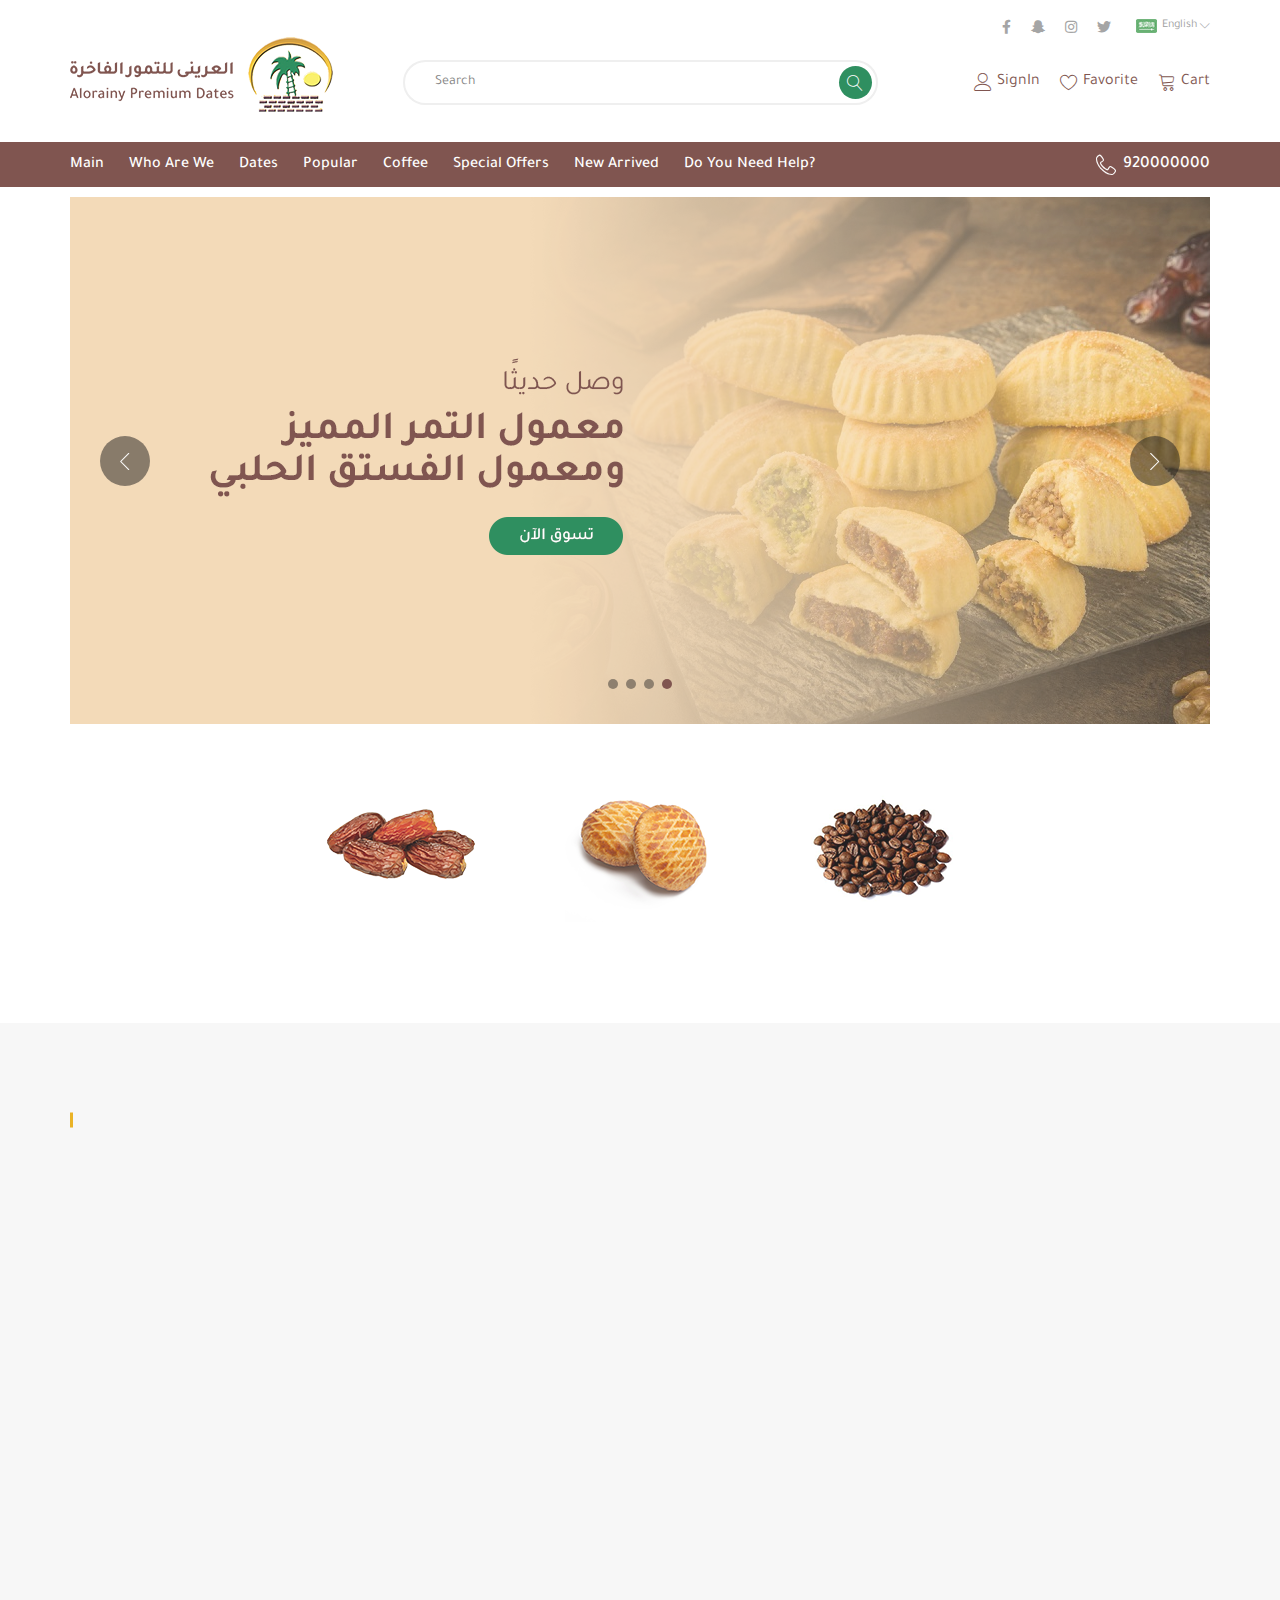
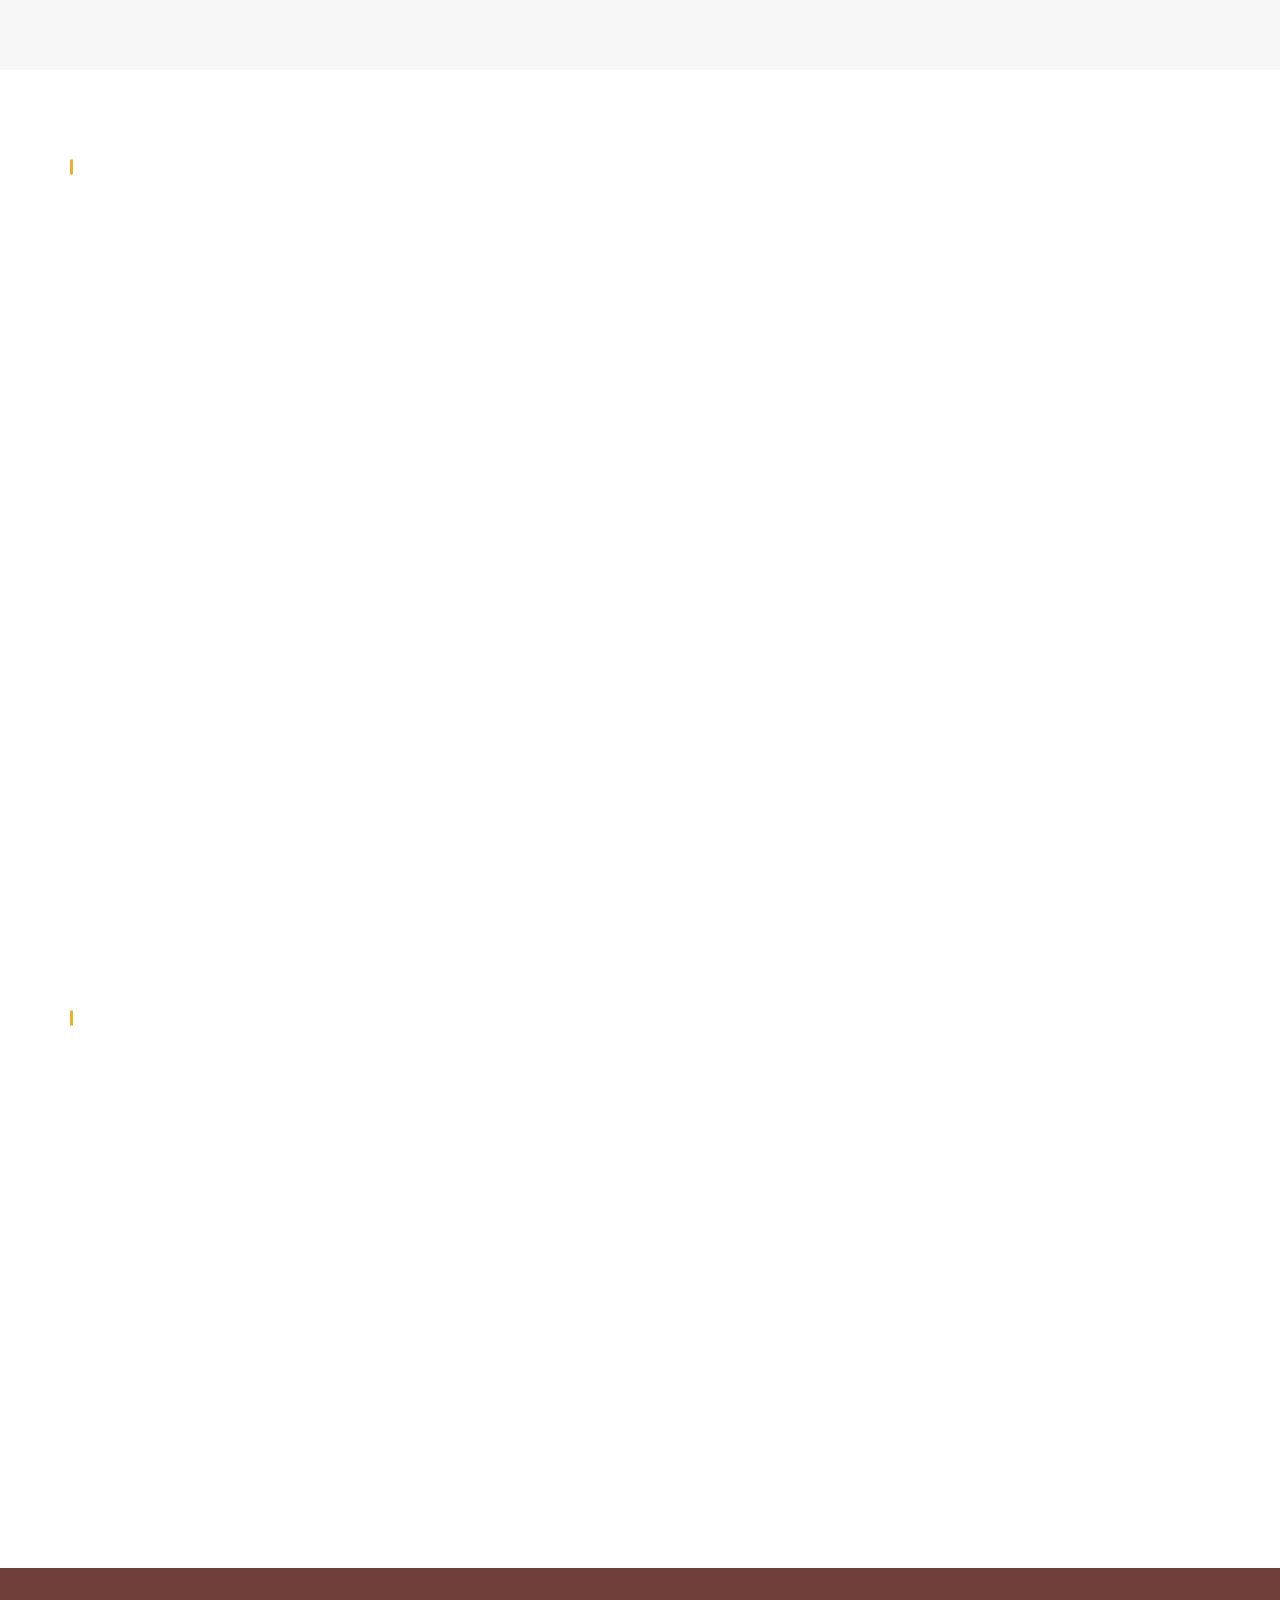
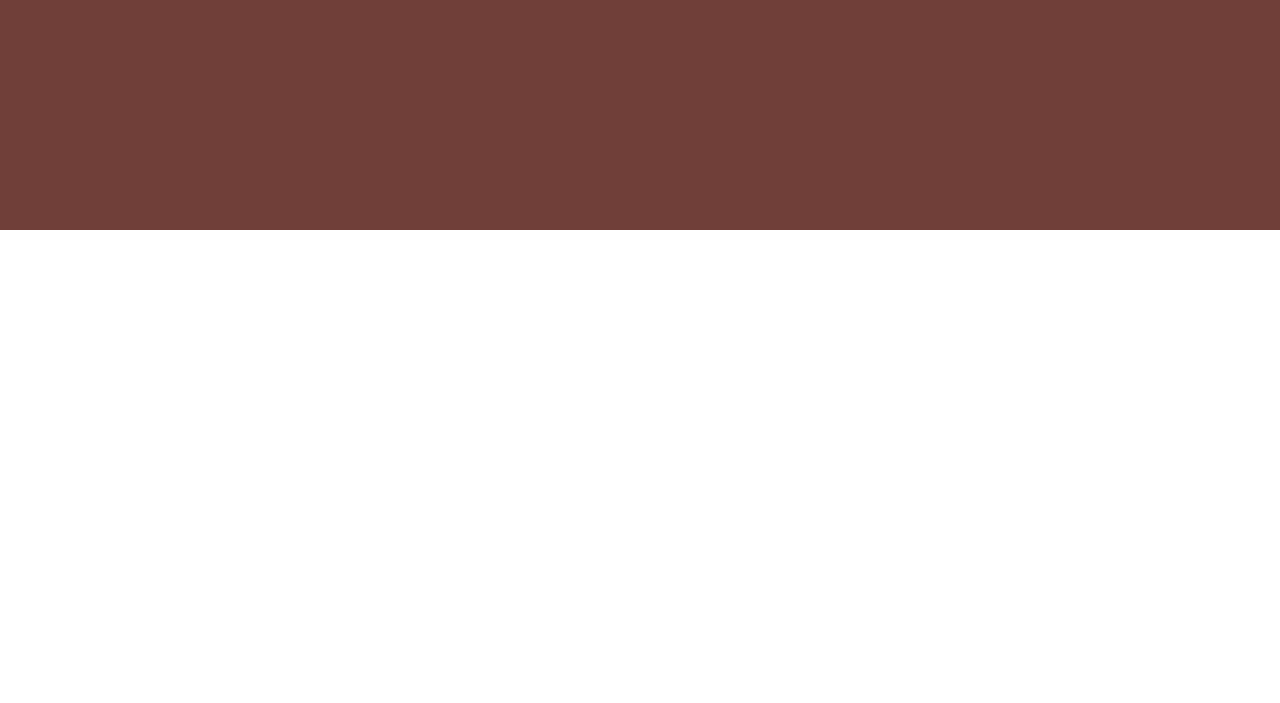
==== commit c6557f58: "Edit Number.1" ====
--- a/index-en.html
+++ b/index-en.html
@@ -86,10 +86,10 @@
                                 <div class="config-box">
                                     <div class="getin get-one login"><a class="getin-link" href="#">SignUp</a></div>
                                     <div class="getin get-two signup"><a class="getin-link" href="#">SignIn</a></div>
-                                    <!-- <div class="getin get-three account"><a class="getin-link" href="#">حسابي</a></div>
-                                    <div class="getin get-four orders"><a class="getin-link" href="#">طلباتي</a></div>
-                                    <div class="getin get-five balance"><a class="getin-link" href="#">رصيدي</a></div>
-                                    <div class="getin get-six logout"><a class="getin-link" href="#">خروج</a></div> -->
+                                    <!-- <div class="getin get-three account"><a class="getin-link" href="#">My Account</a></div>
+                                    <div class="getin get-four orders"><a class="getin-link" href="#">Orders History</a></div>
+                                    <div class="getin get-five balance"><a class="getin-link" href="#">My Balance</a></div>
+                                    <div class="getin get-six logout"><a class="getin-link" href="#">LogOut</a></div> -->
                                 </div>
                             </div>
                         </div>
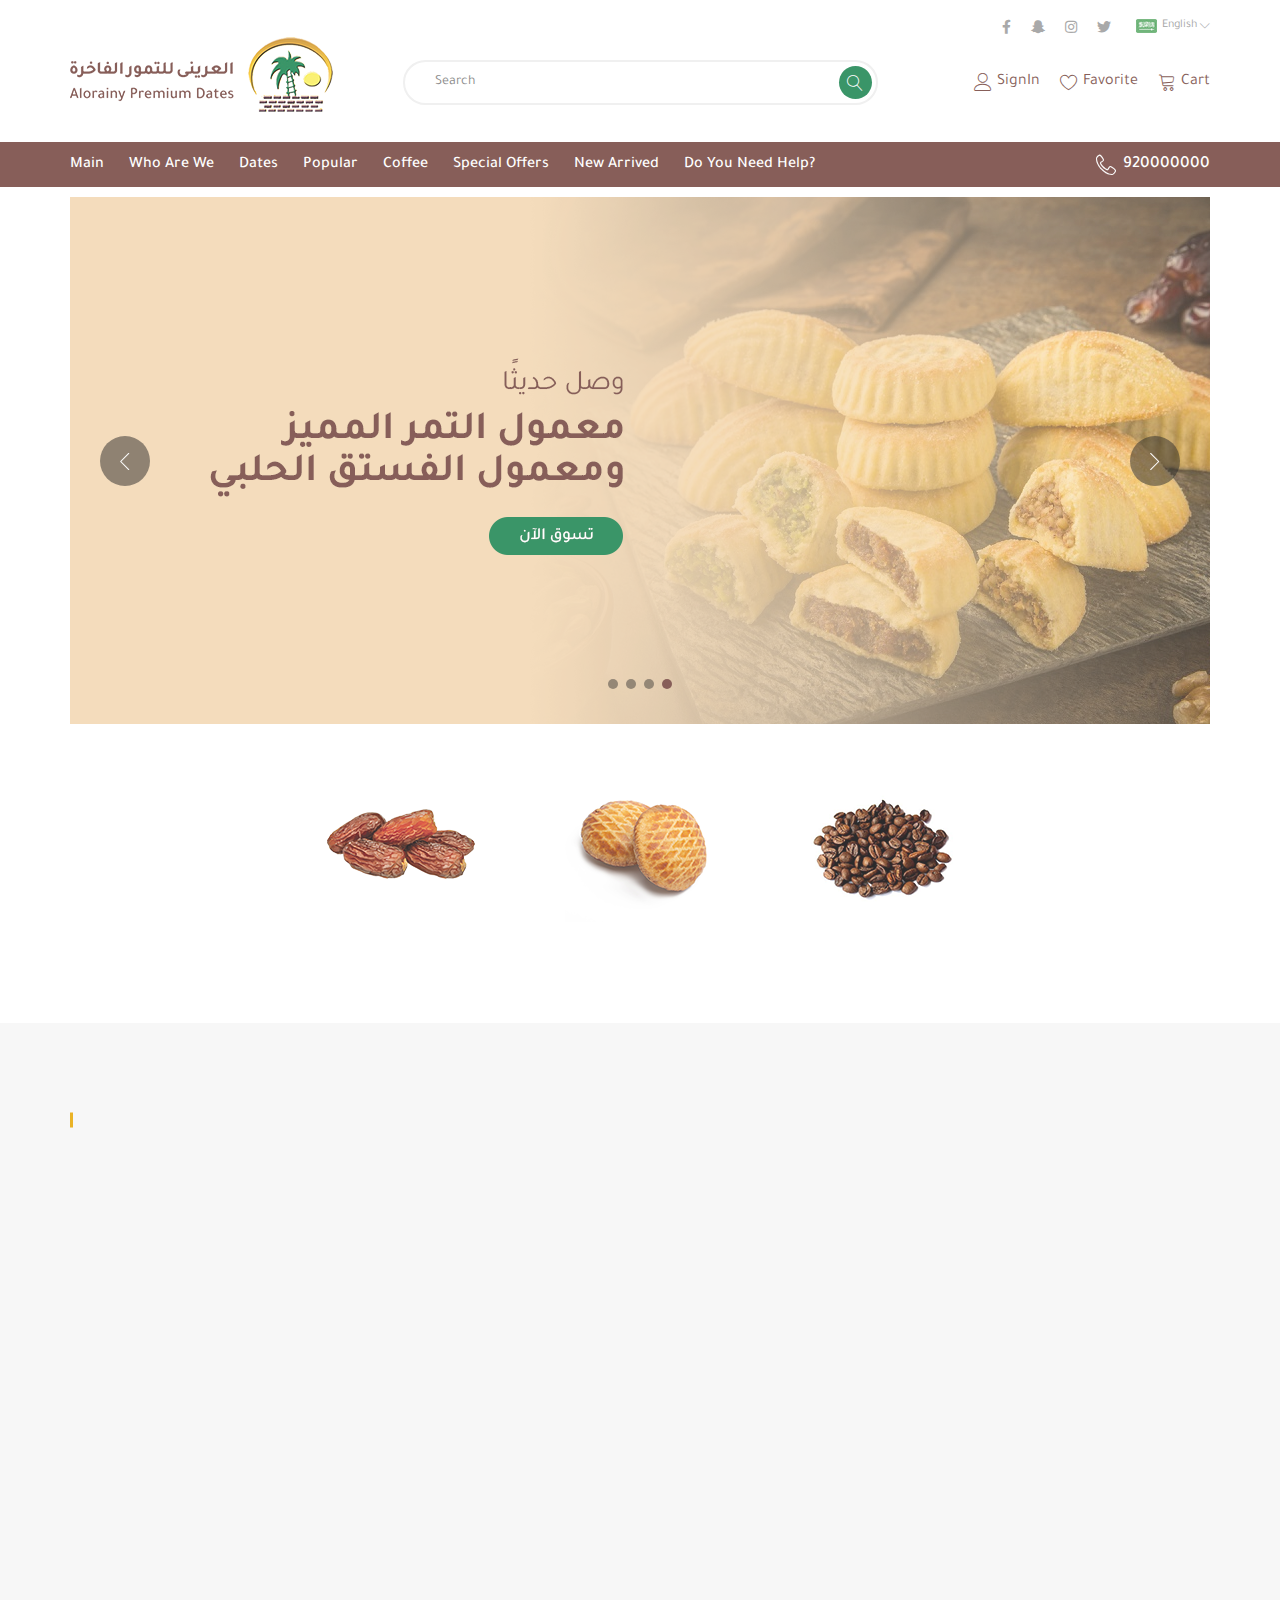
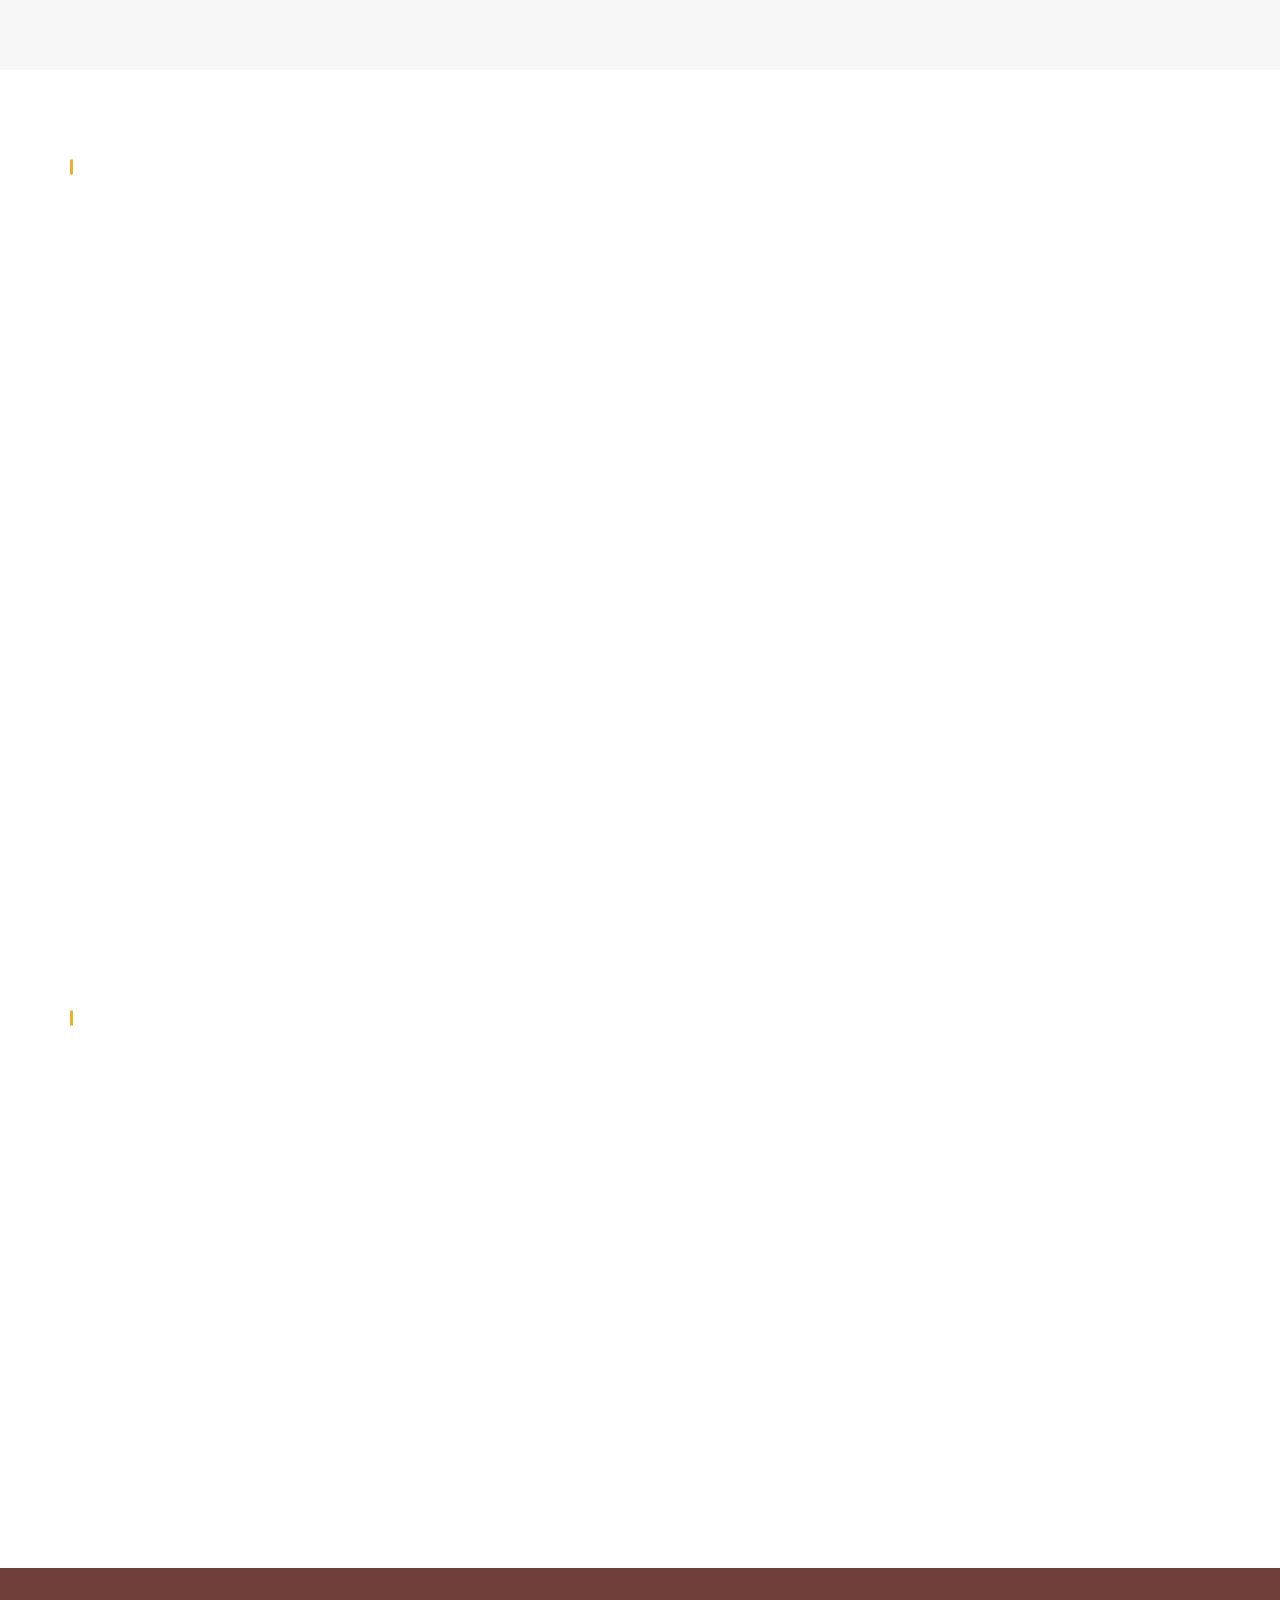
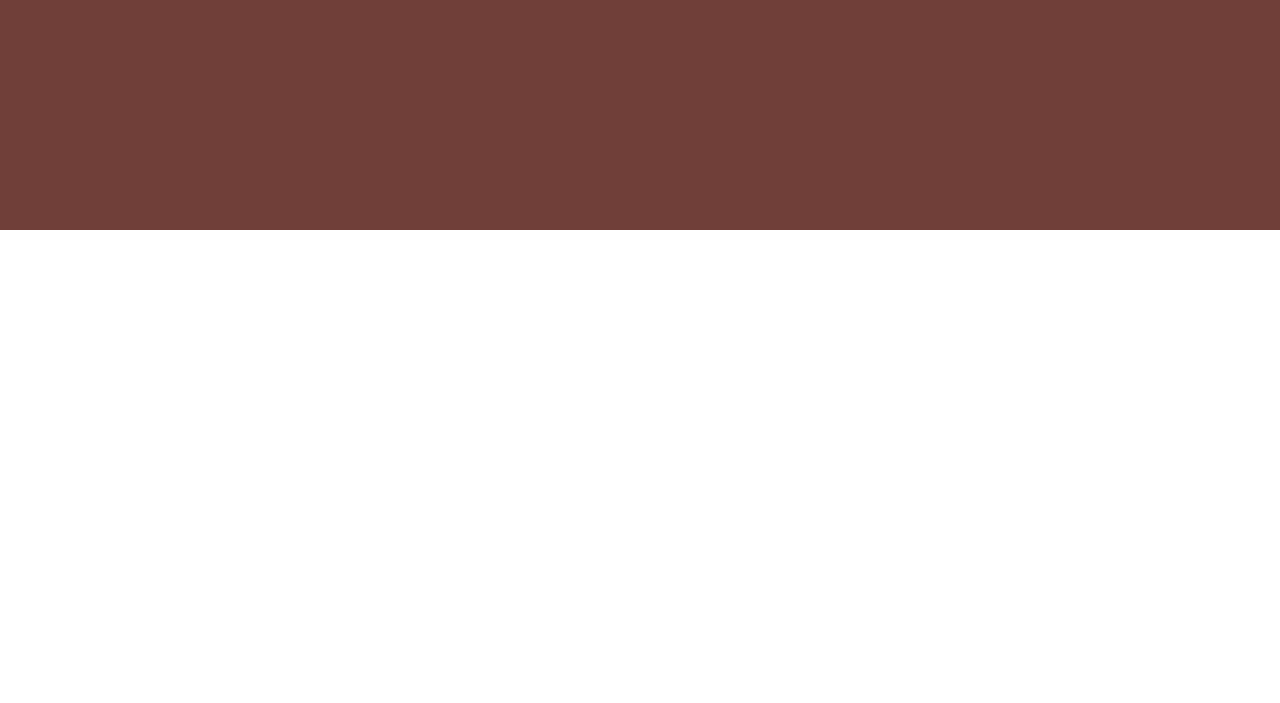
==== commit 853badc5: "Edit Number.2" ====
--- a/index-en.html
+++ b/index-en.html
@@ -60,8 +60,8 @@
                     </div>
                 </div>
                 <div class="col-md-6">
+                    <button class="close-search-btn"><span class="lnr lnr-cross"></span></button>
                     <div class="search-box">
-                        <button class="close-search-btn"><span class="lnr lnr-cross"></span></button>
                         <div class="search-bar">
                             <input class="search-input" placeholder="Search">
                             <button class="search-button"><span class="lnr lnr-magnifier"></span></button>
--- a/css/main.css
+++ b/css/main.css
@@ -22,6 +22,12 @@
     background: #703f39;
     border-radius: 5px;
     border: 1px solid #eee;
+}
+
+.rotate::after {
+    content: "";
+    transform: rotateX(180deg);
+    transition: all 0.4s ease-in-out;
 }
 
 
@@ -1457,14 +1463,15 @@
 
 .overlay-box2 {
     position: fixed;
-    top: 0;
-    left: 0;
+    top: 50%;
+    left: 50%;
+    transform: translate(-50%, -50%);
     width: 100%;
     height: 100%;
     cursor: pointer;
     display: none;
     z-index: 9999;
-    background-color: transparent;
+    background-color: rgba(0, 0, 0, 0.7);
 }
 
 .overlay-box3 {
--- a/css/media.css
+++ b/css/media.css
@@ -54,6 +54,11 @@
         display: flex;
         flex-direction: column;
         justify-content: center;
+        margin-top: 4px;
+    }
+    .user-terms .config-icon,
+    .user-terms .menu-icon {
+        margin-top: 3px;
     }
     .user-terms .config-name,
     .user-terms .fav-name,
@@ -70,21 +75,22 @@
     }
     /*** Start Search Box ***/
     .search-box {
-        position: fixed;
-        top: 0;
-        left: 0;
-        width: 100%;
-        height: 100%;
+        position: absolute;
+        top: 50%;
+        left: 50%;
+        transform: translate(-50%, -50%);
+        width: calc(100% - 30%);
+        height: auto;
         background-color: rgba(0, 0, 0, 0.7);
-        z-index: 9999;
+        z-index: 99999;
         display: none;
     }
     .close-search-btn {
         display: block;
         position: absolute;
-        top: 35%;
+        top: 30%;
         left: 50%;
-        color: #fff;
+        color: #000;
         transform: translateX(-50%);
         outline: none;
         border: none;
@@ -94,14 +100,16 @@
         text-align: center;
         font-size: 25px;
         opacity: 1;
+        z-index: 99999;
         border-radius: 50%;
+        display: none;
     }
     .search-bar {
         position: absolute;
         top: 50%;
         left: 50%;
         transform: translate(-50%, -50%);
-        width: calc(100% - 30%);
+        width: 100%;
     }
     .search-bar .search-input {
         width: 100%;
@@ -502,7 +510,7 @@
         height: auto;
         margin-top: 10px;
     }
-    .search-bar {
+    .search-box {
         width: calc(100% - 10%);
     }
     .newsletter .email {
@@ -583,6 +591,11 @@
         display: flex;
         flex-direction: column;
         justify-content: center;
+        margin-top: 4px;
+    }
+    .user-terms .config-icon,
+    .user-terms .menu-icon {
+        margin-top: 3px;
     }
     .user-terms .config-name,
     .user-terms .fav-name,
@@ -599,37 +612,41 @@
     }
     /*** Start Search Box ***/
     .search-box {
-        position: fixed;
-        top: 0;
-        left: 0;
-        width: 100%;
-        height: 100%;
+        position: absolute;
+        top: 50%;
+        left: 50%;
+        transform: translate(-50%, -50%);
+        width: calc(100% - 40%);
+        height: auto;
         background-color: rgba(0, 0, 0, 0.7);
-        z-index: 9999;
+        z-index: 99999;
         display: none;
     }
     .close-search-btn {
         display: block;
         position: absolute;
-        top: 35%;
+        top: 30%;
         left: 50%;
+        color: #000;
         transform: translateX(-50%);
         outline: none;
         border: none;
         width: 45px;
         height: 45px;
-        line-height: 48px;
+        line-height: 50px;
         text-align: center;
         font-size: 25px;
         opacity: 1;
+        z-index: 99999;
         border-radius: 50%;
+        display: none;
     }
     .search-bar {
         position: absolute;
         top: 50%;
         left: 50%;
         transform: translate(-50%, -50%);
-        width: calc(100% - 40%);
+        width: 100%;
     }
     .search-bar .search-input {
         width: 100%;
@@ -726,6 +743,7 @@
     .shabi .nav-link {
         flex-direction: row;
         justify-content: space-between;
+        transition: all 0.4s ease-in-out;
     }
     html[dir=ltr] .shabi .nav-link {
         flex-direction: row-reverse;
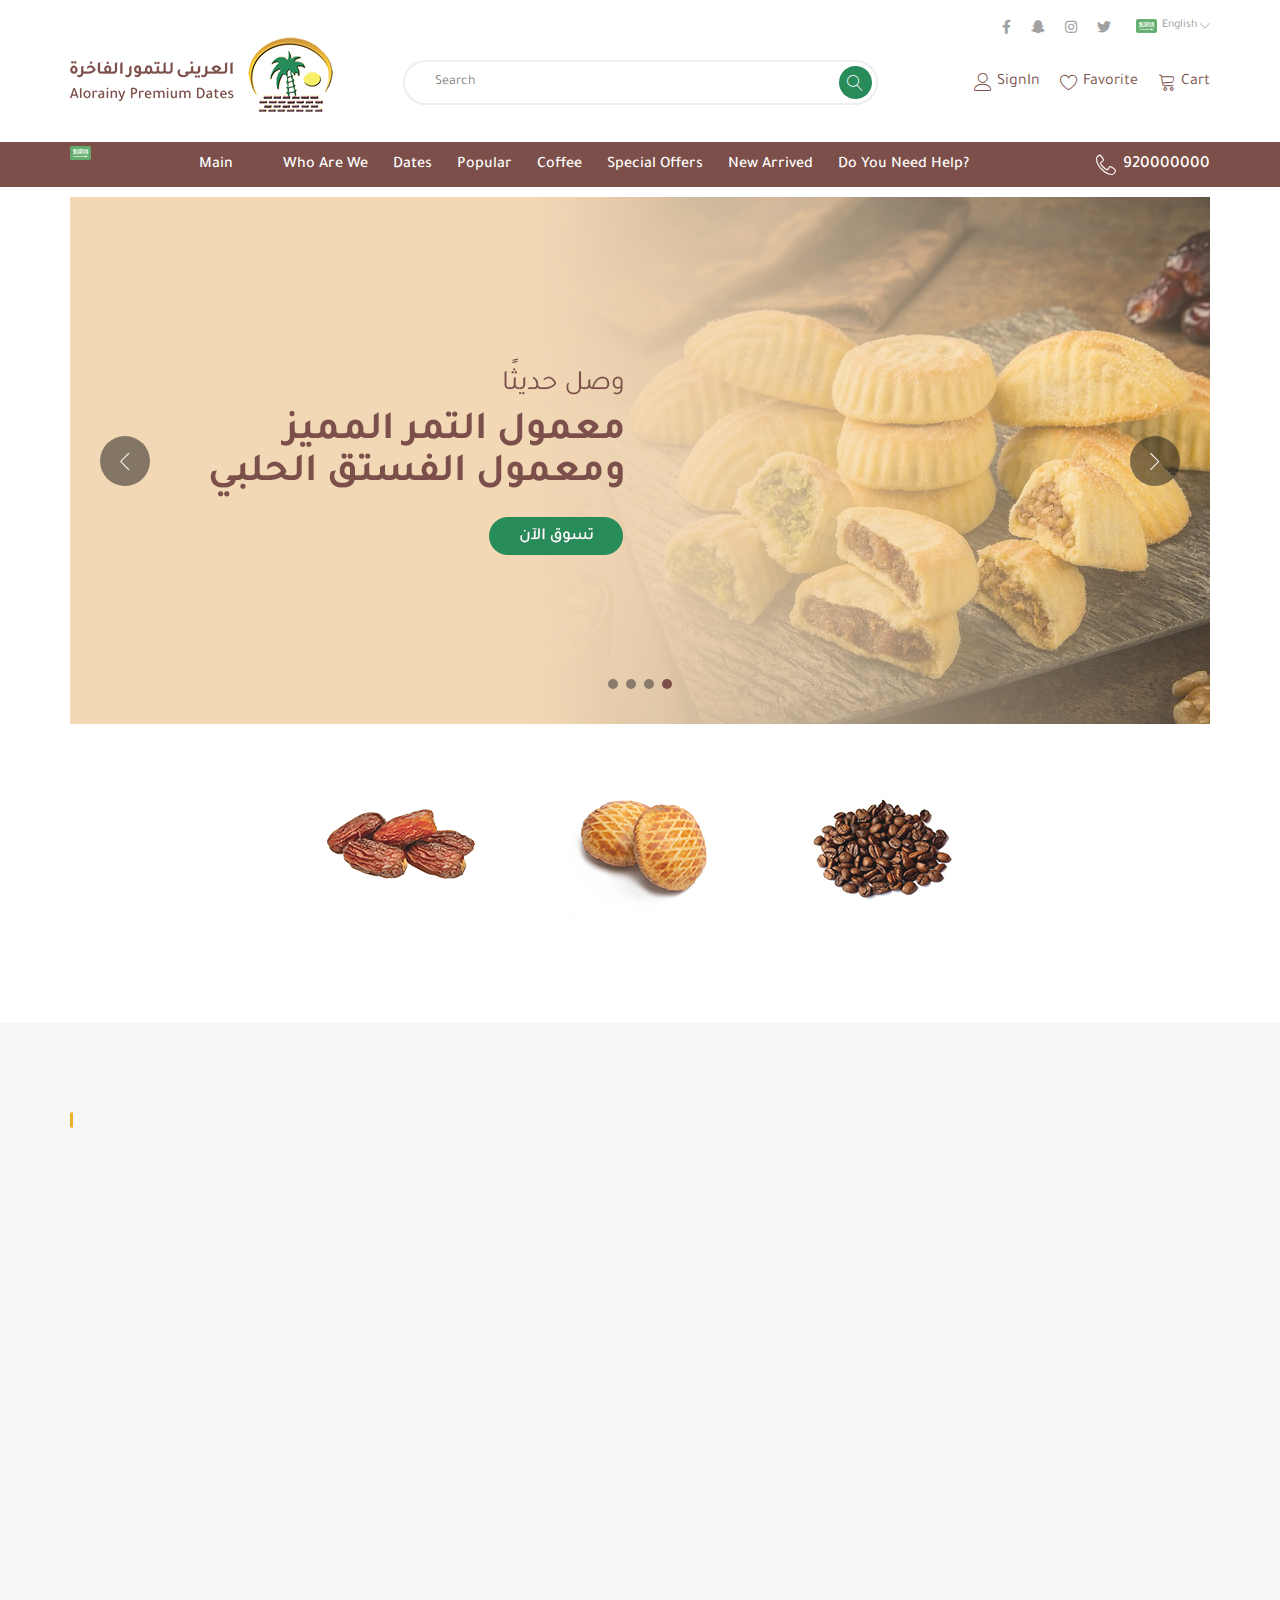
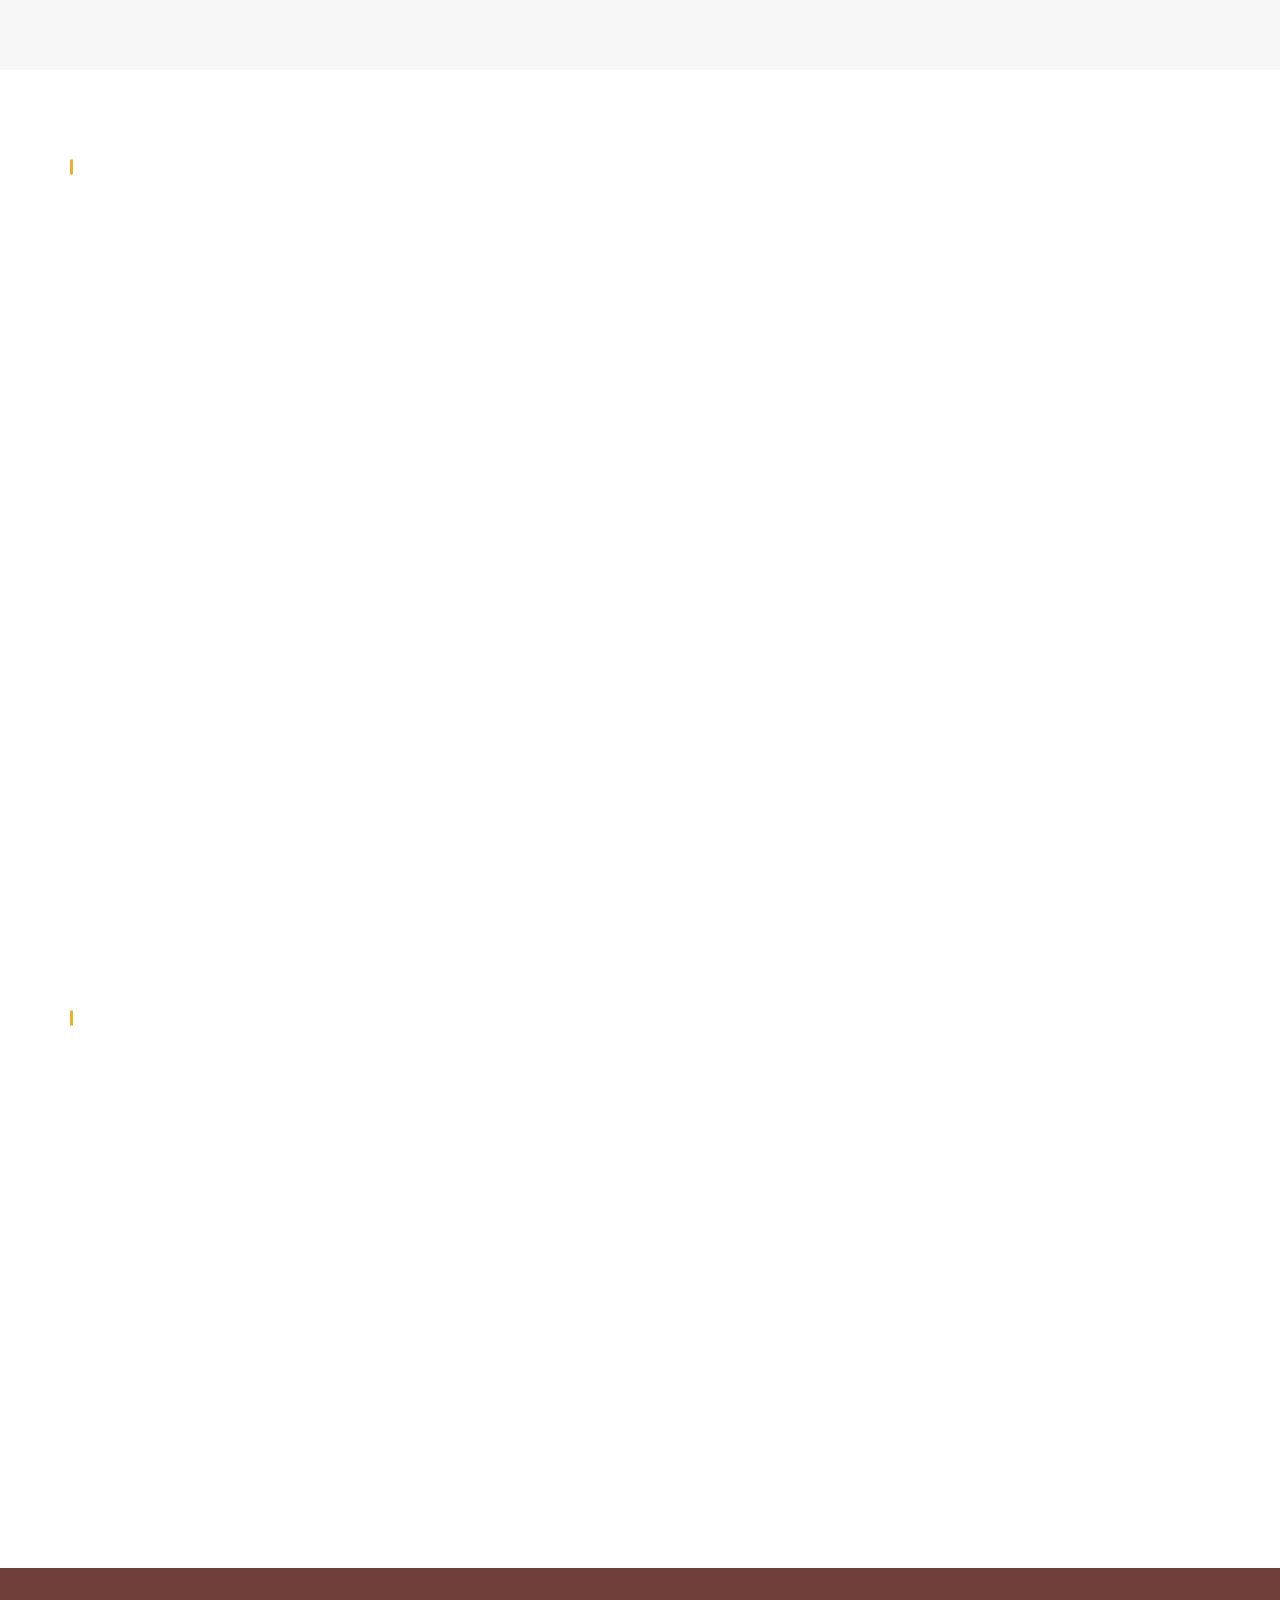
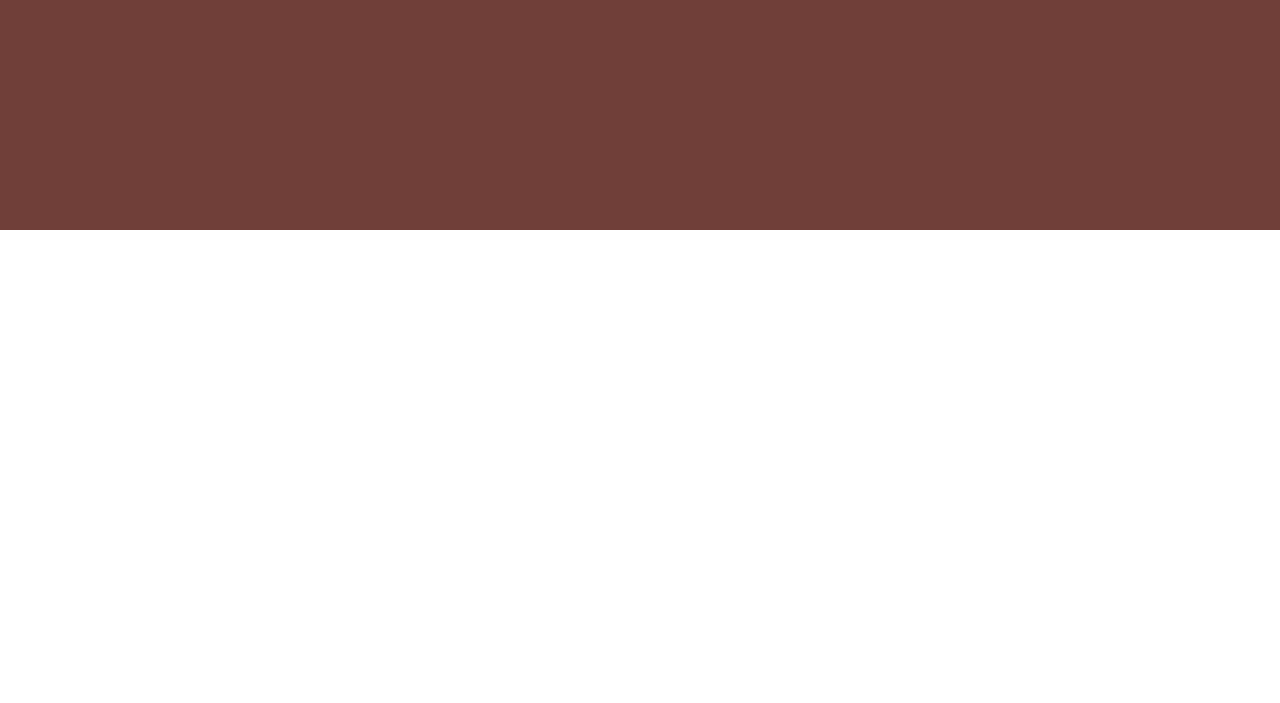
==== commit 30f44ebb: "Edit Number 4" ====
--- a/index-en.html
+++ b/index-en.html
@@ -114,8 +114,24 @@
         <div class="container">
             <button class="close"><span class="lnr lnr-cross"></span></button>
             <div class="nav-content">
+                <div class="lang">
+                    <div class="saudia">
+                        <img class="lang-img" src="images/header/Saudi-Arabia.png">
+                    </div>
+                    <p class="lang-name">English</p>
+                    <ul class="lang-list list-unstyled">
+                        <li class="lang-list-li"><a class="page-link" href="index-en.html">English</a></li>
+                        <li class="lang-list-li"><a class="page-link" href="index.html">العربية</a></li>
+                    </ul>
+                </div>
                 <ul class="nav-list list-unstyled">
                     <li class="nav-li"><a class="nav-link" href="#!">Main</a></li>
+                    <li class="nav-li"><a class="nav-link my-account" href="#!">My Account</a>
+                        <ul class="config-box list-unstyled">
+                            <li class="getin"><a class="getin-link" href="#">SignUp</a></li>
+                            <li class="getin"><a class="getin-link" href="#">SignIn</a></li>
+                        </ul>
+                    </li>
                     <li class="nav-li"><a class="nav-link" href="#!">Who Are We</a></li>
                     <li class="nav-li"><a class="nav-link" href="#!">Dates</a></li>
                     <li class="nav-li shabi"><a class="nav-link" href="#!">Popular</a>
@@ -127,20 +143,9 @@
                     </li>
                     <li class="nav-li"><a class="nav-link" href="#!">Coffee</a></li>
                     <li class="nav-li"><a class="nav-link" href="#!">Special Offers</a></li>
-                    <li class="nav-li fav-li"><a class="nav-link" href="#!">Favorite</a></li>
                     <li class="nav-li"><a class="nav-link" href="#!">New Arrived</a></li>
                     <li class="nav-li"><a class="nav-link" href="#!">?Do You Need Help</a></li>
                 </ul>
-                <p class="lang-name">Language</p>
-                <ul class="lang-list list-unstyled">
-                    <li class="lang-list-li"><a class="page-link" href="index-en.html">English</a></li>
-                    <li class="lang-list-li"><a class="page-link" href="index.html">العربية</a></li>
-                </ul>
-                <p class="my-account">My Account</p>
-                <div class="config-box">
-                    <div class="getin get-one login"><a class="getin-link" href="#">SignUp</a></div>
-                    <div class="getin get-two signup"><a class="getin-link" href="#">SignIn</a></div>
-                </div>
                 <div class="nav-contact">
                     <span class="contact-icon lnr lnr-phone-handset"></span>
                     <p class="contact-number"><a class="tel" href="tel:920000000">920000000</a></p>
@@ -673,7 +678,7 @@
                     <div class="slide-group" id="parent">
 
                         <div class="col-md-2 col-xs-12">
-                            <div class="footer-col two wow animate__zoomIn" data-wow-duration="0.7s">
+                            <div class="footer-col two first wow animate__zoomIn" data-wow-duration="0.7s">
                                 <h3 class="footer-heading">
                                     <a class="footer-link" data-toggle="collapse" data-target="#collapseOne" aria-expanded="false" aria-controls="collapseOne">Information</a>
                                 </h3>
@@ -689,7 +694,7 @@
                         </div>
 
                         <div class="col-md-2 col-xs-12">
-                            <div class="footer-col two wow animate__zoomIn" data-wow-duration="0.8s">
+                            <div class="footer-col two middle wow animate__zoomIn" data-wow-duration="0.8s">
                                 <h3 class="footer-heading">
                                     <a class="footer-link" data-toggle="collapse" data-target="#collapseThree" aria-expanded="false" aria-controls="collapseTwo">Customers Services</a>
                                 </h3>
@@ -703,7 +708,7 @@
                         </div>
 
                         <div class="col-md-2 col-xs-12">
-                            <div class="footer-col two wow animate__zoomIn" data-wow-duration="0.9s">
+                            <div class="footer-col two last wow animate__zoomIn" data-wow-duration="0.9s">
                                 <h3 class="footer-heading">
                                     <a class="footer-link" data-toggle="collapse" data-target="#collapseFour" aria-expanded="false" aria-controls="collapseTwo">My Account</a>
                                 </h3>
--- a/css/main.css
+++ b/css/main.css
@@ -406,7 +406,7 @@
     top: 30px;
     left: 50%;
     transform: translateX(-50%);
-    width: 150px;
+    width: 130px;
     background-color: #fff;
     z-index: 99999;
     box-shadow: 3px 3px 5px #0000001c, -3px -3px 5px #0000001c;
@@ -416,88 +416,39 @@
 
 .terms-content .user-config .config-box {
     width: 100%;
-    height: 100px;
-    display: flex;
-    flex-direction: row;
-    justify-content: space-evenly;
-    align-items: center;
-}
-
-html[dir=ltr] .terms-content .user-config .config-box {
-    flex-direction: row-reverse;
+    margin-bottom: 0;
 }
 
 .config-box .getin {
+    text-align: center;
+    padding: 10px 10px;
+    cursor: pointer;
     position: relative;
-    width: 50px;
-    height: 50px;
-    background-color: #703f39;
-    text-align: center;
-    display: flex;
-    flex-direction: column;
-    justify-content: center;
-    border-radius: 50%;
-    cursor: pointer;
-    transition: all 0.4s ease-in-out;
+    transition: all 0.4s ease-in-out;
+}
+
+.config-box .getin:first-child::after {
+    content: "";
+    position: absolute;
+    bottom: 0;
+    right: 50%;
+    transform: translateX(50%);
+    width: 80%;
+    height: 1px;
+    background-color: #e1e1e1;
+    visibility: visible;
 }
 
 .config-box .getin .getin-link {
-    color: #fff;
+    color: #000;
     text-decoration: none;
     font-family: "medium";
-    font-size: 16px;
-    visibility: hidden;
-    opacity: 0;
-    transition: all 0.4s ease-in-out;
-}
-
-.login::after,
-.signup::after,
-.account::after,
-.orders::after,
-.balance::after,
-.logout::after {
-    font-family: 'Linearicons-Free';
-    position: absolute;
-    top: 50%;
-    left: 50%;
-    transform: translate(-50%, -50%);
-    color: #fff;
-    font-size: 25px;
-}
-
-.login::after {
-    content: "\e82b";
-}
-
-.signup::after {
-    content: "\e81f";
-}
-
-.account::after {
-    content: "\e81d";
-}
-
-.orders::after {
-    content: "\e822";
-}
-
-.balance::after {
-    content: "\e843";
-}
-
-.logout::after {
-    content: "\e820";
-}
-
-.config-box .getin:hover {
-    width: 80px;
-    height: 80px;
-}
-
-.config-box .getin:hover .getin-link {
-    visibility: visible;
-    opacity: 1;
+    font-size: 14px;
+    transition: all 0.4s ease-in-out;
+}
+
+.config-box .getin .getin-link:hover {
+    color: #eab326;
 }
 
 
--- a/css/media.css
+++ b/css/media.css
@@ -56,9 +56,14 @@
         justify-content: center;
         margin-top: 4px;
     }
-    .user-terms .config-icon,
+    .user-terms .config-icon {
+        margin-top: 3px;
+    }
+    .user-terms .shop-icon {
+        margin-top: 3px;
+    }
     .user-terms .menu-icon {
-        margin-top: 3px;
+        margin-top: 4px;
     }
     .user-terms .config-name,
     .user-terms .fav-name,
@@ -67,11 +72,11 @@
     }
     /*** Start Of Config List ***/
     .terms-content .user-config {
-        left: 30px;
+        left: 16px;
     }
     html[dir=ltr] .terms-content .user-config {
         left: auto;
-        right: -120px;
+        right: -114px;
     }
     /*** Start Search Box ***/
     .search-box {
@@ -127,7 +132,7 @@
     .nav {
         position: fixed;
         top: 0;
-        padding: 60px 5px 30px 5px;
+        padding: 23px 5px 30px 5px;
         margin-bottom: 0;
         right: -580px;
         width: 260px;
@@ -157,6 +162,7 @@
         background-color: transparent;
         color: #fff;
         opacity: 1;
+        z-index: 9999;
         font-size: 22px;
     }
     html[dir=ltr] .nav .close {
@@ -170,6 +176,74 @@
         flex-direction: column;
         text-align: left;
     }
+    .nav .lang {
+        margin-bottom: 60px;
+    }
+    html[dir=ltr] .nav .lang {
+        flex-direction: row-reverse;
+    }
+    .nav .saudia {
+        display: flex;
+        flex-direction: column;
+        justify-content: center;
+    }
+    html[dir=ltr] .nav .saudia {
+        margin-left: 0;
+    }
+    .nav .lang-name {
+        margin-top: 0;
+        margin-bottom: 0;
+        color: #fff;
+        font-family: "medium";
+        cursor: pointer;
+        flex-direction: row;
+        transition: all 0.4s ease-in-out;
+    }
+    html[dir=ltr] .nav .lang-name {
+        flex-direction: row-reverse;
+    }
+    .nav .lang-name:hover {
+        color: #eab326;
+    }
+    .nav .lang-list {
+        position: absolute;
+        right: 0;
+        top: 20px;
+        width: auto;
+        margin-bottom: 0;
+        background-color: transparent;
+        text-align: right;
+        z-index: auto;
+        box-shadow: none;
+        display: flex;
+        flex-direction: column;
+        display: none;
+    }
+    html[dir=ltr] .nav .lang-list {
+        text-align: left;
+        left: 0;
+    }
+    .nav .lang-list .lang-list-li {
+        padding: 0;
+        margin-right: 10px;
+        margin-bottom: 5px;
+    }
+    html[dir=ltr] .nav .lang-list .lang-list-li {
+        margin-right: auto;
+        margin-left: 10px;
+    }
+    .nav .lang-list .lang-list-li:first-child::after {
+        display: none;
+    }
+    .lang-list .page-link {
+        color: #fff;
+        font-size: 13px;
+        font-family: "medium";
+        transition: all 0.4s ease-in-out;
+    }
+    .lang-list .page-link:hover {
+        color: #eab326;
+    }
     .nav-content .nav-list {
         flex-direction: column;
         text-align: left;
@@ -180,12 +254,6 @@
     .nav-list .nav-li {
         margin-left: 0;
         padding: 0;
-    }
-    .nav-list .fav-li {
-        display: block;
-    }
-    .nav-list .fav-li .nav-link {
-        display: flex;
     }
     html[dir=ltr] .nav-list .nav-li {
         /* margin-right: auto; */
@@ -255,72 +323,6 @@
     .shabi-list .shabi-link:hover {
         color: #eab326;
     }
-    .nav .lang-name {
-        padding: 5px 0;
-        margin-bottom: 0;
-        color: #fff;
-        font-family: "medium";
-        font-size: 16px;
-        display: flex;
-        cursor: pointer;
-        flex-direction: row;
-        justify-content: space-between;
-        transition: all 0.4s ease-in-out;
-    }
-    html[dir=ltr] .nav .lang-name {
-        flex-direction: row-reverse;
-    }
-    .nav .lang-name::after {
-        content: '\e874';
-        font-family: 'Linearicons-Free';
-        margin-left: 10px;
-        margin-top: 2px;
-    }
-    html[dir=ltr] .nav .lang-name::after {
-        margin-left: auto;
-        margin-right: 10px;
-    }
-    .nav .lang-name:hover {
-        color: #eab326;
-    }
-    .nav .lang-list {
-        position: relative;
-        left: auto;
-        top: auto;
-        width: auto;
-        margin-bottom: 0;
-        background-color: transparent;
-        text-align: right;
-        z-index: auto;
-        box-shadow: none;
-        display: flex;
-        flex-direction: column;
-        display: none;
-    }
-    html[dir=ltr] .nav .lang-list {
-        text-align: left;
-    }
-    .nav .lang-list .lang-list-li {
-        padding: 0;
-        margin-right: 10px;
-        margin-bottom: 5px;
-    }
-    html[dir=ltr] .nav .lang-list .lang-list-li {
-        margin-right: auto;
-        margin-left: 10px;
-    }
-    .nav .lang-list .lang-list-li:first-child::after {
-        display: none;
-    }
-    .lang-list .page-link {
-        color: #fff;
-        font-size: 13px;
-        font-family: "medium";
-        transition: all 0.4s ease-in-out;
-    }
-    .lang-list .page-link:hover {
-        color: #eab326;
-    }
     .nav .my-account {
         padding: 5px 0;
         margin-bottom: 0;
@@ -335,6 +337,7 @@
     }
     html[dir=ltr] .nav .my-account {
         flex-direction: row-reverse;
+        justify-content: space-between;
     }
     .nav .my-account::after {
         content: '\e874';
@@ -344,42 +347,37 @@
     }
     html[dir=ltr] .nav .my-account::after {
         margin-left: auto;
-        margin-right: 10px;
+        margin-right: -15px;
     }
     .nav .my-account:hover {
         color: #eab326;
     }
     .nav .config-box {
-        width: auto;
-        height: auto;
-        flex-direction: column;
-        display: none;
+        display: none;
+        flex-direction: column;
     }
     .nav .config-box .getin {
-        position: relative;
-        width: auto;
-        height: auto;
         background-color: transparent;
         text-align: right;
-        border-radius: 0;
+        padding: 0;
         margin-right: 10px;
-        margin-bottom: 5px;
+    }
+    .nav .config-box .getin:first-child {
+        padding-bottom: 5px;
     }
     html[dir=ltr] .nav .config-box .getin {
         text-align: left;
         margin-right: auto;
         margin-left: 10px;
     }
+    .nav .config-box .getin:first-child::after {
+        display: none;
+    }
     .nav .config-box .getin .getin-link {
+        color: #fff;
         font-family: "medium";
         font-size: 13px;
-        visibility: visible;
-        opacity: 1;
-        transition: all 0.4s ease-in-out;
-    }
-    .nav .login::after,
-    .nav .signup::after {
-        display: none;
+        transition: all 0.4s ease-in-out;
     }
     .nav .config-box .getin .getin-link:hover {
         color: #eab326;
@@ -391,9 +389,25 @@
         right: auto;
         left: 0;
     }
+    .nav .nav-contact {
+        flex-direction: column;
+        align-items: center;
+        margin-top: 10px;
+    }
+    .nav-contact .contact-icon {
+        font-size: 28px;
+        margin-bottom: 5px;
+    }
+    .nav-contact .contact-number .tel {
+        font-size: 22px;
+    }
     html[dir=ltr] .nav .nav-contact {
-        margin-left: 0;
-        margin-right: auto;
+        flex-direction: column;
+        align-items: center;
+    }
+    html[dir=ltr] .nav-contact .contact-icon {
+        margin-left: 0;
+        text-align: center;
     }
     /*** End Of Side Menu ***/
     .main-slider .owl-carousel .owl-dots {
@@ -436,6 +450,9 @@
     }
     .newsletter-content .newsletter-disc {
         font-size: 18px;
+    }
+    .footer {
+        padding: 60px 0px 20px 0px;
     }
     .footer-top .one {
         text-align: center;
@@ -593,9 +610,14 @@
         justify-content: center;
         margin-top: 4px;
     }
-    .user-terms .config-icon,
+    .user-terms .config-icon {
+        margin-top: 3px;
+    }
+    .user-terms .shop-icon {
+        margin-top: 3px;
+    }
     .user-terms .menu-icon {
-        margin-top: 3px;
+        margin-top: 4px;
     }
     .user-terms .config-name,
     .user-terms .fav-name,
@@ -605,10 +627,11 @@
     /*** Start Of Config List ***/
     .terms-content .user-config {
         left: 15px;
+        top: 33px;
     }
     html[dir=ltr] .terms-content .user-config {
         left: auto;
-        right: -140px;
+        right: -120px;
     }
     /*** Start Search Box ***/
     .search-box {
@@ -664,7 +687,7 @@
     .nav {
         position: fixed;
         top: 0;
-        padding: 60px 5px 30px 5px;
+        padding: 23px 5px 30px 5px;
         margin-bottom: 0;
         right: -580px;
         width: 300px;
@@ -694,6 +717,7 @@
         background-color: transparent;
         color: #fff;
         opacity: 1;
+        z-index: 9999;
         font-size: 22px;
     }
     html[dir=ltr] .nav .close {
@@ -705,12 +729,79 @@
     }
     .nav .nav-content {
         flex-direction: column;
-        max-width: 100%;
     }
     html[dir=ltr] .nav .nav-content {
         flex-direction: column;
         text-align: left;
     }
+    .nav .lang {
+        margin-bottom: 60px;
+    }
+    html[dir=ltr] .nav .lang {
+        flex-direction: row-reverse;
+    }
+    .nav .saudia {
+        display: flex;
+        flex-direction: column;
+        justify-content: center;
+    }
+    html[dir=ltr] .nav .saudia {
+        margin-left: 0;
+    }
+    .nav .lang-name {
+        margin-top: 0;
+        margin-bottom: 0;
+        color: #fff;
+        font-family: "medium";
+        cursor: pointer;
+        flex-direction: row;
+        transition: all 0.4s ease-in-out;
+    }
+    html[dir=ltr] .nav .lang-name {
+        flex-direction: row-reverse;
+    }
+    .nav .lang-name:hover {
+        color: #eab326;
+    }
+    .nav .lang-list {
+        position: absolute;
+        left: auto;
+        top: 20px;
+        width: auto;
+        margin-bottom: 0;
+        background-color: transparent;
+        text-align: right;
+        z-index: auto;
+        box-shadow: none;
+        display: flex;
+        flex-direction: column;
+        display: none;
+    }
+    html[dir=ltr] .nav .lang-list {
+        text-align: left;
+        left: 0;
+    }
+    .nav .lang-list .lang-list-li {
+        padding: 0;
+        margin-right: 10px;
+        margin-bottom: 5px;
+    }
+    html[dir=ltr] .nav .lang-list .lang-list-li {
+        margin-right: auto;
+        margin-left: 10px;
+    }
+    .nav .lang-list .lang-list-li:first-child::after {
+        display: none;
+    }
+    .lang-list .page-link {
+        color: #fff;
+        font-size: 13px;
+        font-family: "medium";
+        transition: all 0.4s ease-in-out;
+    }
+    .lang-list .page-link:hover {
+        color: #eab326;
+    }
     .nav-content .nav-list {
         flex-direction: column;
         text-align: left;
@@ -721,12 +812,6 @@
     .nav-list .nav-li {
         margin-left: 0;
         padding: 0;
-    }
-    .nav-list .fav-li {
-        display: block;
-    }
-    .nav-list .fav-li .nav-link {
-        display: flex;
     }
     html[dir=ltr] .nav-list .nav-li {
         /* margin-right: auto; */
@@ -743,7 +828,6 @@
     .shabi .nav-link {
         flex-direction: row;
         justify-content: space-between;
-        transition: all 0.4s ease-in-out;
     }
     html[dir=ltr] .shabi .nav-link {
         flex-direction: row-reverse;
@@ -797,80 +881,14 @@
     .shabi-list .shabi-link:hover {
         color: #eab326;
     }
-    .nav .lang-name {
-        padding: 5px 0;
-        margin-bottom: 0;
-        color: #fff;
-        font-family: "medium";
-        font-size: 16px;
-        display: flex;
-        flex-direction: row;
-        cursor: pointer;
-        justify-content: space-between;
-        transition: all 0.4s ease-in-out;
-    }
-    html[dir=ltr] .nav .lang-name {
-        flex-direction: row-reverse;
-    }
-    .nav .lang-name::after {
-        content: '\e874';
-        font-family: 'Linearicons-Free';
-        margin-left: 10px;
-        margin-top: 2px;
-    }
-    html[dir=ltr] .nav .lang-name::after {
-        margin-left: auto;
-        margin-right: 10px;
-    }
-    .nav .lang-name:hover {
-        color: #eab326;
-    }
-    .nav .lang-list {
-        position: relative;
-        left: auto;
-        top: auto;
-        width: auto;
-        margin-bottom: 0;
-        background-color: transparent;
-        text-align: right;
-        z-index: auto;
-        box-shadow: none;
-        display: flex;
-        flex-direction: column;
-        display: none;
-    }
-    html[dir=ltr] .nav .lang-list {
-        text-align: left;
-    }
-    .nav .lang-list .lang-list-li {
-        padding: 0;
-        margin-right: 10px;
-        margin-bottom: 5px;
-    }
-    html[dir=ltr] .nav .lang-list .lang-list-li {
-        margin-right: auto;
-        margin-left: 10px;
-    }
-    .nav .lang-list .lang-list-li:first-child::after {
-        display: none;
-    }
-    .lang-list .page-link {
-        color: #fff;
-        font-size: 13px;
-        font-family: "medium";
-        transition: all 0.4s ease-in-out;
-    }
-    .lang-list .page-link:hover {
-        color: #eab326;
-    }
     .nav .my-account {
         padding: 5px 0;
         margin-bottom: 0;
         color: #fff;
         font-family: "medium";
         font-size: 16px;
-        display: flex;
         cursor: pointer;
+        display: flex;
         flex-direction: row;
         justify-content: space-between;
         transition: all 0.4s ease-in-out;
@@ -886,42 +904,34 @@
     }
     html[dir=ltr] .nav .my-account::after {
         margin-left: auto;
-        margin-right: 10px;
+        margin-right: -15px;
     }
     .nav .my-account:hover {
         color: #eab326;
     }
     .nav .config-box {
-        width: auto;
-        height: auto;
-        flex-direction: column;
-        display: none;
+        display: none;
+        flex-direction: column;
     }
     .nav .config-box .getin {
-        position: relative;
-        width: auto;
-        height: auto;
         background-color: transparent;
         text-align: right;
-        border-radius: 0;
+        padding: 5px 0 0 0;
         margin-right: 10px;
-        margin-bottom: 5px;
     }
     html[dir=ltr] .nav .config-box .getin {
         text-align: left;
         margin-right: auto;
         margin-left: 10px;
     }
+    .nav .config-box .getin:first-child::after {
+        display: none;
+    }
     .nav .config-box .getin .getin-link {
+        color: #fff;
         font-family: "medium";
         font-size: 13px;
-        visibility: visible;
-        opacity: 1;
-        transition: all 0.4s ease-in-out;
-    }
-    .nav .login::after,
-    .nav .signup::after {
-        display: none;
+        transition: all 0.4s ease-in-out;
     }
     .nav .config-box .getin .getin-link:hover {
         color: #eab326;
@@ -933,9 +943,25 @@
         right: auto;
         left: 0;
     }
+    .nav .nav-contact {
+        flex-direction: column;
+        align-items: center;
+        margin-top: 10px;
+    }
+    .nav-contact .contact-icon {
+        font-size: 28px;
+        margin-bottom: 5px;
+    }
+    .nav-contact .contact-number .tel {
+        font-size: 22px;
+    }
     html[dir=ltr] .nav .nav-contact {
-        margin-left: 0;
-        margin-right: auto;
+        flex-direction: column;
+        align-items: center;
+    }
+    html[dir=ltr] .nav-contact .contact-icon {
+        margin-left: 0;
+        text-align: center;
     }
     /*** End Of Side Menu ***/
     .main-slider .owl-carousel .owl-dots {
